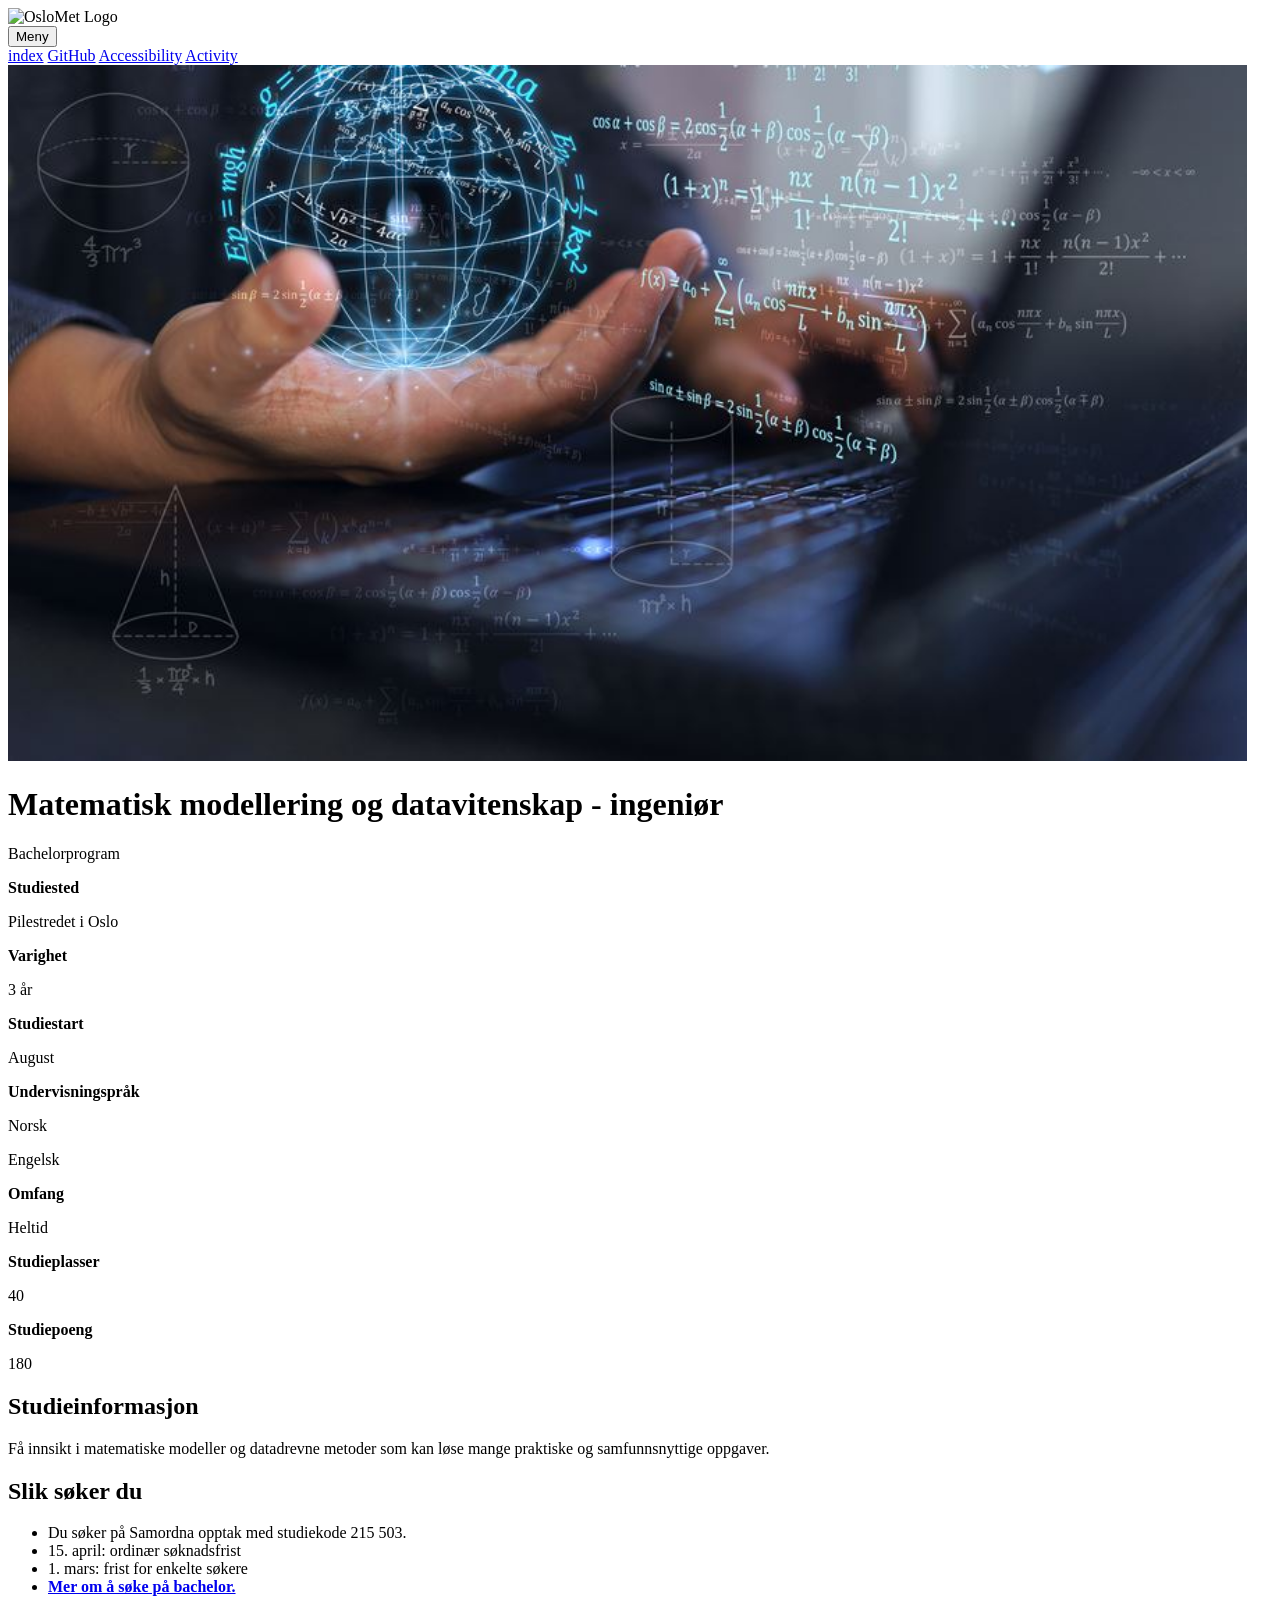
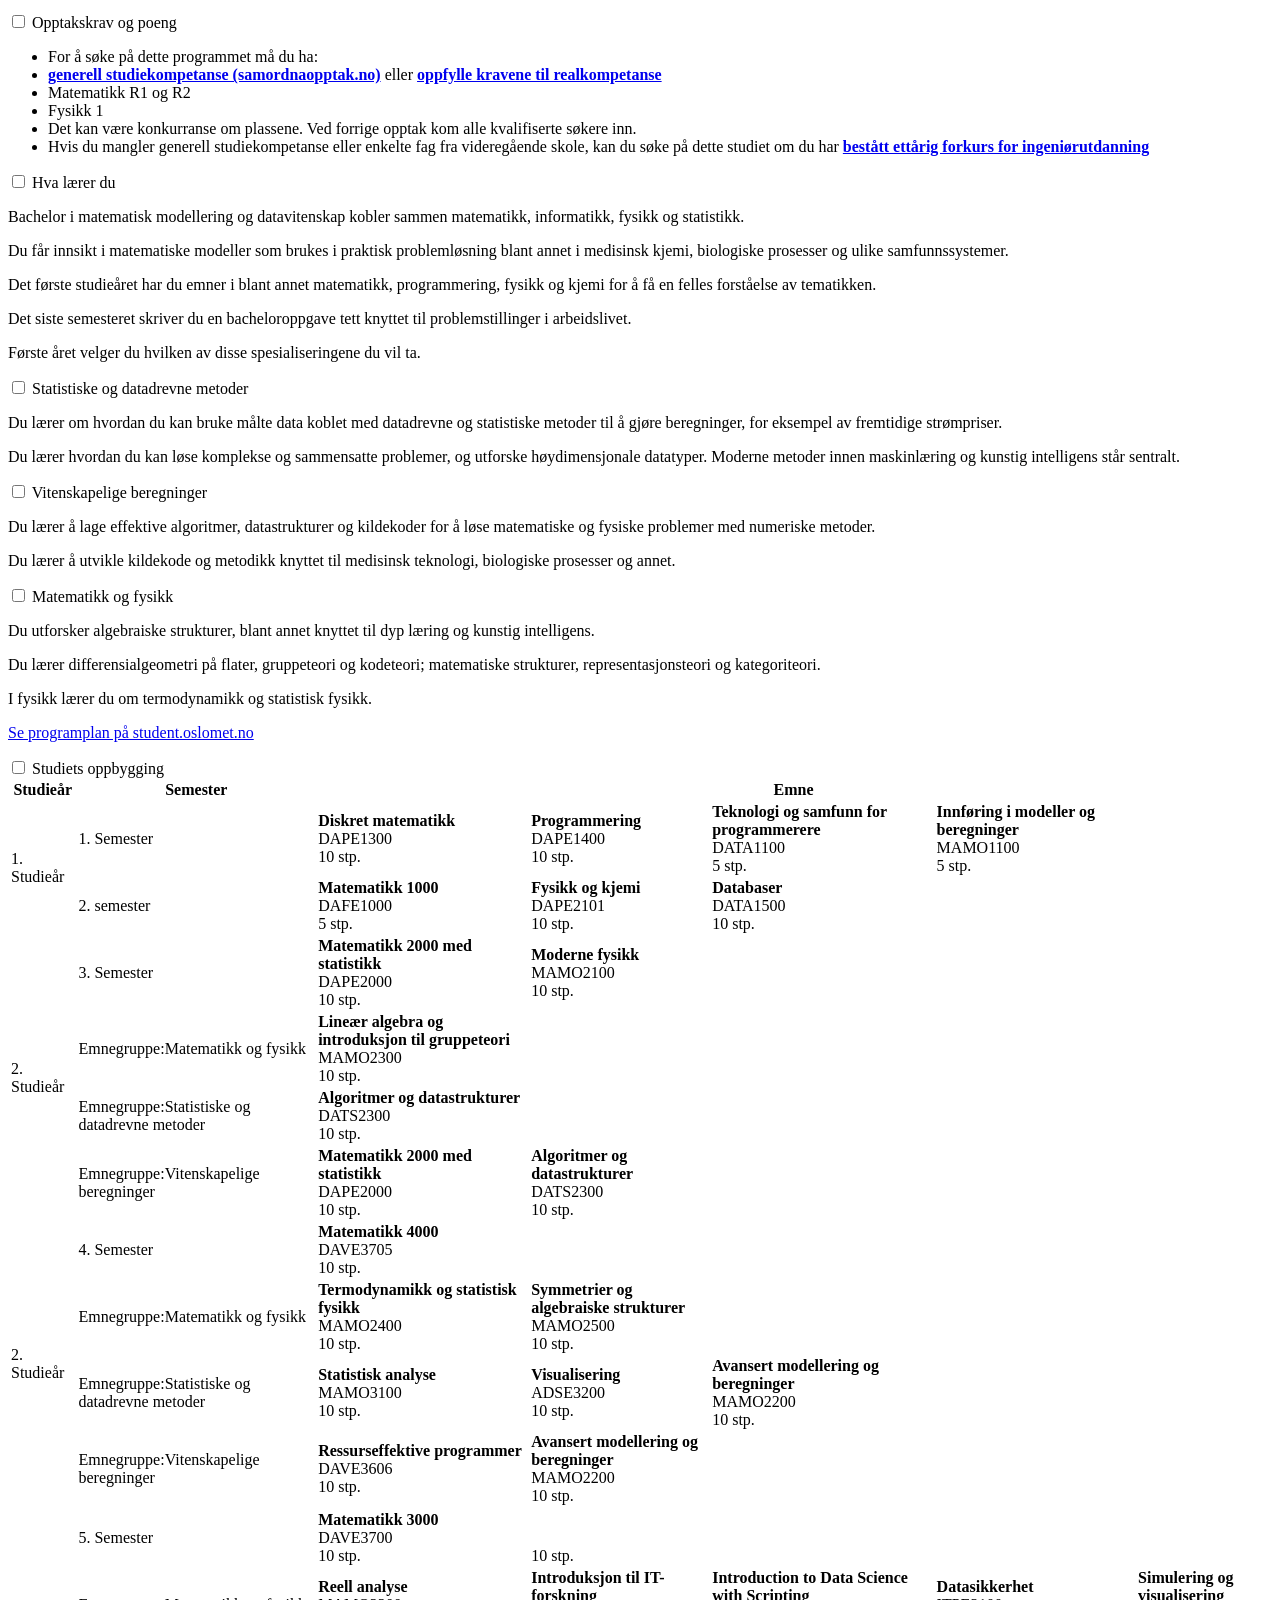
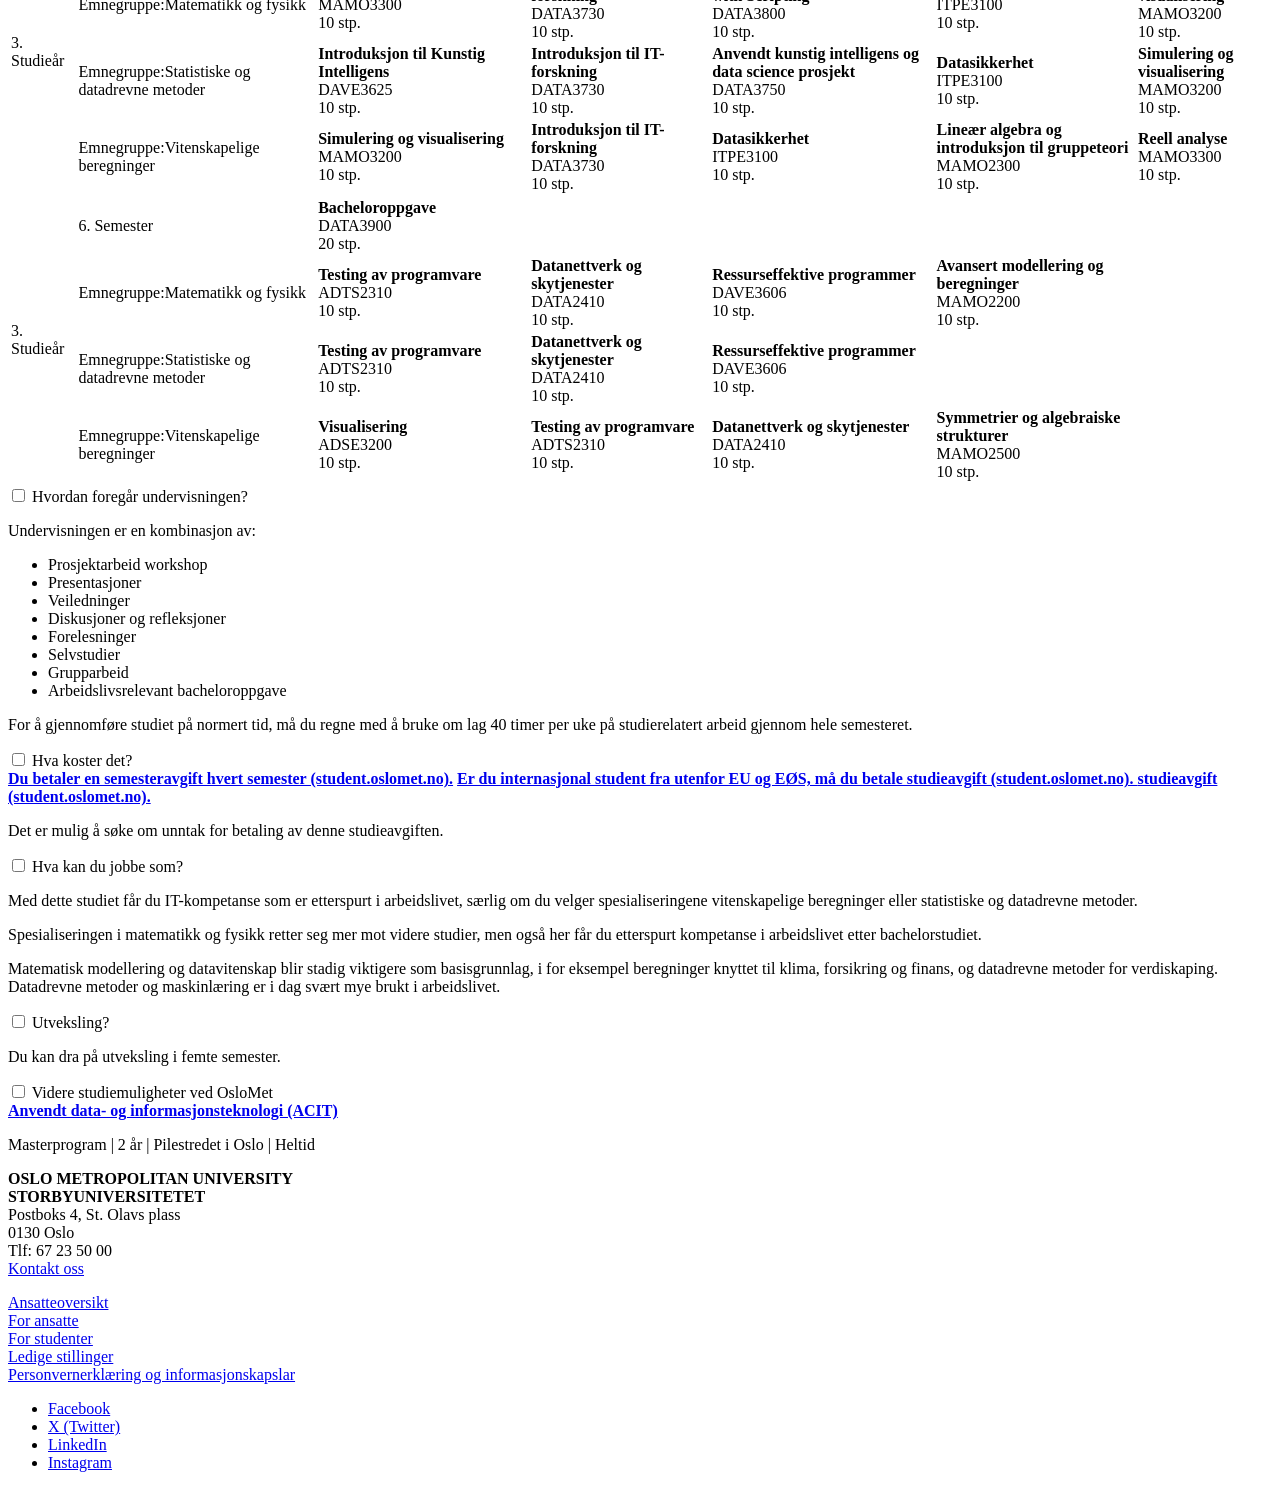
==== index.html @ 3dc63699 "endringer" ====
<!DOCTYPE html>
<html lang="en">
<head>
    <meta charset="UTF-8">
    <meta name="viewport" content="width=device-width, initial-scale=1.0">
    <title>Document</title>
    <link rel="stylesheet" href="css/style.css">
</head>
<body>
    <header>
        <div class="logo">
            <img src="bilder/dcb25c97-e530-4d45-804e-4883a9a9ce9d.png" alt="OsloMet Logo"> 
        </div>
      <!--Meny-button-->
      <!--Hentet fra: https://www.w3schools.com/css/tryit.asp?filename=trycss_dropdown_button-->
        <nav class="dropdown">
          <button class="meny-button">Meny</button>
          <div class="dropdown-content">
              <a href="index.html">index</a>
              <a href="gitHub.html">GitHub</a>
              <a href="accessibility.html">Accessibility</a>
              <a href="activity.html">Activity</a>
          </div>    
      </nav>              
    </header>

  <main>

    <div class="intro-bilde">
      <img src="BIlder/mattematisk modellering.jpg" alt="bilde" width="98%">
    </div>

    <div class="Overskrift">
      <h1>Matematisk modellering og datavitenskap - ingeniør</h1>
      <p> Bachelorprogram </p>
  </div>

<!-- Informasjons tabell-->
    <!-- boksene på venstre side-->
      <div class="div1">
        <div class="container">
            <div class="box">
              <p> <strong>Studiested</strong><p>
                <p>Pilestredet i Oslo</p>
            </div>
            <div class="box">
                <p> <strong>Varighet</strong><p></p>
                <p>3 år</p>
            </div>
      </div>
        <div class="container"> 
            <div class="box">
                <p> <strong>Studiestart</strong><p></p>
                <p> August </p>
            </div>
            <div class="box">
                <p> <strong>Undervisningspråk</strong><p></p>
                <p> Norsk </p>
                <p> Engelsk </p>
            </div>
        </div>
        <div class="container">
            <div class="box">
                <p> <strong>Omfang</strong><p></p>
                <p> Heltid </p>
            </div>
            <div class="box">
                <p> <strong>Studieplasser</strong><p></p>
                <p> 40 </p>
            </div>
        </div>
        <div class="container">
            <div class="box">
                <p> <strong>Studiepoeng</strong><p></p>
                <p> 180 </p>
            </div>
        </div>
      </div>
     


                   <!-- Boksene på høyre side -->      
        <div class="div2">
          <div class="container-2">
            <div class="boks-1">
                <h2>Studieinformasjon</h2>
              <p>Få innsikt i matematiske modeller og datadrevne metoder som kan løse 
                mange praktiske og samfunnsnyttige oppgaver.</p>
            </div>
            <div class="boks-2">
              <h2>Slik søker du</h2>
              <ul>
                <li>Du søker på Samordna opptak med studiekode 215 503.</li>
                <li>15. april: ordinær søknadsfrist</li>
                <li>1. mars: frist for enkelte søkere</li>            
                <li><b><a href="https://www.oslomet.no/studier/soknad-og-opptak/opptak-til-bachelor-aarsstudier" class="custom-link">Mer om å søke på bachelor.</a></b></li>
              </ul>
            </div>
          </div>
        </div>
    </div>
<!-- slutt på informasjontabell -->
<!--https://developer.mozilla.org/en-US/-->
<!--https://www.w3schools.com/-->

    <div class="centered-text">
    </div>
  <div class="accordion">
    <div class="accordion-item1">
      <input type="checkbox" id="item1" class="accordion-checkbox">
      <label for="item1" class="accordion-title">
          <span class="icon"></span> Opptakskrav og poeng
      </label>
      <div class="accordion-content">
        <ul>
          <li>For å søke på dette programmet må du ha:</li>
          <li>
            <b><a href="https://www.samordnaopptak.no/info/opptak/opptak-uhg/" class="custom-link">generell studiekompetanse (samordnaopptak.no)</a></b>
            eller
            <b><a href="https://www.oslomet.no/studier/soknad-og-opptak/realkompetanse/realkompetanse-ingenior" class="custom-link">oppfylle kravene til realkompetanse</a></b>
          </li>
          <li>Matematikk R1 og R2</li>
          <li>Fysikk 1</li>
          <li>Det kan være konkurranse om plassene. Ved forrige opptak kom alle kvalifiserte søkere inn.</li>
          <li>Hvis du mangler generell studiekompetanse eller enkelte fag fra videregående skole, kan du søke på dette studiet om du har
            <b><a href="https://www.oslomet.no/studier/tkd/forkurs-ingenior" class="custom-link">bestått ettårig forkurs for ingeniørutdanning</a></b>
          </li>
        </ul>
      </div>
    </div>
    <div class="accordion-item2">
      <input type="checkbox" id="item2" class="accordion-checkbox">
      <label for="item2" class="accordion-title">
          <span class="icon"></span> Hva lærer du
      </label>
          <div class="accordion-content">
              <p>Bachelor i matematisk modellering og datavitenskap kobler sammen matematikk, informatikk, fysikk og statistikk.</p>
              <p>Du får innsikt i matematiske modeller som brukes i praktisk problemløsning blant annet i medisinsk kjemi, biologiske prosesser og ulike samfunnssystemer.</p>
              <p>Det første studieåret har du emner i blant annet matematikk, programmering, fysikk og kjemi for å få en felles forståelse av tematikken.</p>
              <p>Det siste semesteret skriver du en bacheloroppgave tett knyttet til problemstillinger i arbeidslivet.</p>
            <p>Første året velger du hvilken av disse spesialiseringene du vil ta.</p> 
      <div class="sub-accordion">
      <div class="sub-accordion-item">
        <input type="checkbox" id="item10" class="sub-accordion-checkbox">
        <label for="item10" class="sub-accordion-title">
          <span class="icon"></span>Statistiske og datadrevne metoder
        </label>
        <div class="sub-accordion-content">
          <p>Du lærer om hvordan du kan bruke målte data koblet med datadrevne og statistiske metoder til å gjøre beregninger, 
             for eksempel av fremtidige strømpriser.</p>
          <p>Du lærer hvordan du kan løse komplekse og sammensatte problemer, og utforske høydimensjonale datatyper. 
             Moderne metoder innen maskinlæring og kunstig intelligens står sentralt.</p>
        </div>
      </div>
      <div class="sub-accordion-item">
        <input type="checkbox" id="item11" class="sub-accordion-checkbox">
        <label for="item11" class="sub-accordion-title">
          <span class="icon"></span>Vitenskapelige beregninger
        </label>  
        <div class="sub-accordion-content">
          <p>Du lærer å lage effektive algoritmer, datastrukturer og kildekoder 
            for å løse matematiske og fysiske problemer med numeriske metoder.</p>
          <p>Du lærer å utvikle kildekode og metodikk 
            knyttet til medisinsk teknologi, biologiske prosesser og annet.</p>
        </div>
      </div><div class="sub-accordion-item">
        <input type="checkbox" id="item12" class="sub-accordion-checkbox">
        <label for="item12" class="sub-accordion-title">
          <span class="icon"> </span> Matematikk og fysikk
            </label>
        <div class="sub-accordion-content">
          <p>Du utforsker algebraiske strukturer, blant annet knyttet til dyp 
            læring og kunstig intelligens.</p>
          <p>Du lærer differensialgeometri på flater, gruppeteori og kodeteori; 
            matematiske strukturer, representasjonsteori og kategoriteori.</p>
          <p>I fysikk lærer du om termodynamikk og statistisk fysikk.</p>
        </div>
      </div>
    </div>
    <p><a href="https://student.oslomet.no" class="program-link">Se programplan på student.oslomet.no</a></p>
  </div>
</div>
  <div class="accordion-item3">
    <input type="checkbox" id="item3" class="accordion-checkbox">
    <label for="item3" class="accordion-title">
      <span class="icon"></span> Studiets oppbygging
    </label>
      <div class="accordion-content">
         <div class="container">
    <table class="course-table">
      <thead>
        <tr>
            <th>Studieår</th>
            <th>Semester</th>
            <th colspan="5">Emne</th>
        </tr>
    </thead>
    <tbody>
        <!-- 1. studieår -->
        <tr>
            <td rowspan="2" class="study-year">1. Studieår</td>
            <td>1. Semester</td>
            <td><strong>Diskret matematikk</strong><br> DAPE1300 <br>10 stp.</td>
            <td><strong>Programmering</strong><br>DAPE1400<br> 10 stp.</td>
            <td><strong>Teknologi og samfunn for programmerere</strong><br>DATA1100<br>5 stp.</td>
            <td><strong>Innføring i modeller og beregninger</strong><br>MAMO1100<br>5 stp.</td>
        </tr>
        <tr>
            <td>2. semester</td>
            <td><strong>Matematikk 1000</strong><br>DAFE1000<br>5 stp.</td>
            <td><strong>Fysikk og kjemi</strong><br>DAPE2101<br>10 stp.</td>
            <td><strong>Databaser</strong><br>DATA1500<br>10 stp.</td>
        </tr>
      

        <!-- 2. studieår -->
        <tr>
            <td rowspan="4" class="study-year">2. Studieår</td>
            <td>3. Semester</td>
            <td><strong>Matematikk 2000 med statistikk</strong><br>DAPE2000<br>10 stp.</td>
            <td><strong>Moderne fysikk</strong><br>MAMO2100<br>10 stp.</td>
        </tr>
        <tr>
          <td>Emnegruppe:Matematikk og fysikk</td>
          <td><strong>Lineær algebra og introduksjon til gruppeteori</strong><br>MAMO2300<br>10 stp.</td>
        </tr>
        <tr>
          <td>Emnegruppe:Statistiske og datadrevne metoder</td>
          <td><strong>Algoritmer og datastrukturer</strong><br>DATS2300<br>10 stp.</td>
        </tr>
        <tr>
          <td>Emnegruppe:Vitenskapelige beregninger</td>
          <td><strong>Matematikk 2000 med statistikk</strong><br>DAPE2000<br>10 stp.</td>
          <td><strong>Algoritmer og datastrukturer</strong><br>DATS2300<br>10 stp.</td>
        </tr>
  

        <tr>
          <td rowspan="4" class="study-year">2. Studieår</td>
          <td>4. Semester</td>
          <td><strong>Matematikk 4000</strong><br>DAVE3705<br>10 stp.</td>
        </tr>
        <tr>
          <td>Emnegruppe:Matematikk og fysikk</td>
          <td><strong>Termodynamikk og statistisk fysikk</strong><br>MAMO2400<br>10 stp.</td>
          <td><strong>Symmetrier og algebraiske strukturer</strong><br>MAMO2500<br>10 stp.</td>
        </tr>
        
        <tr>
          <td>Emnegruppe:Statistiske og datadrevne metoder</td>
          <td><strong>Statistisk analyse</strong><br>MAMO3100<br>10 stp.</td>
          <td><strong>Visualisering</strong><br>ADSE3200<br>10 stp.</td>
          <td><strong>Avansert modellering og beregninger</strong><br>MAMO2200<br>10 stp.</td>
        </tr>
        <tr>
          <td>Emnegruppe:Vitenskapelige beregninger</td>
          <td><strong>Ressurseffektive programmer</strong><br>DAVE3606<br>10 stp.</td>
          <td><strong>Avansert modellering og beregninger</strong><br>MAMO2200<br>10 stp.</td>
        </tr>
      </tr>
      <tr>
      
      

        <!-- 3. studieår -->
        <tr>
            <td rowspan="4" class="study-year">3. Studieår</td>
            <td>5. Semester</td>
            <td><strong>Matematikk 3000</strong><br>DAVE3700<br>10 stp.</td>
          <td><strong></strong><br><br>10 stp.</td>
        </tr>
        <tr>
          <td>Emnegruppe:Matematikk og fysikk</td>
          <td><strong>Reell analyse</strong><br>MAMO3300<br>10 stp.</td>
          <td><strong>Introduksjon til IT-forskning</strong><br>DATA3730<br>10 stp.</td>
          <td><strong>Introduction to Data Science with Scripting</strong><br>DATA3800<br>10 stp.</td>
          <td><strong>Datasikkerhet</strong><br>ITPE3100<br>10 stp.</td>
          <td><strong>Simulering og visualisering</strong><br>MAMO3200<br>10 stp.</td>
        </tr>
        
        <tr>
          <td>Emnegruppe:Statistiske og datadrevne metoder</td>
          <td><strong>Introduksjon til Kunstig Intelligens</strong><br>DAVE3625<br>10 stp.</td>
          <td><strong>Introduksjon til IT-forskning</strong><br>DATA3730<br>10 stp.</td>
          <td><strong>Anvendt kunstig intelligens og data science prosjekt</strong><br>DATA3750<br>10 stp.</td>
          <td><strong>Datasikkerhet</strong><br>ITPE3100<br>10 stp.</td>
          <td><strong>Simulering og visualisering</strong><br>MAMO3200<br>10 stp.</td>
        </tr>
        <tr>
          <td>Emnegruppe:Vitenskapelige beregninger</td>
          <td><strong>Simulering og visualisering</strong><br>MAMO3200<br>10 stp.</td>
          <td><strong>Introduksjon til IT-forskning</strong><br>DATA3730<br>10 stp.</td>
          <td><strong>Datasikkerhet</strong><br>ITPE3100<br>10 stp.</td>
          <td><strong>Lineær algebra og introduksjon til gruppeteori</strong><br>MAMO2300<br>10 stp.</td>
          <td><strong>Reell analyse</strong><br>MAMO3300<br>10 stp.</td>
        </tr>
      </tr>
      <tr>
      
          <tr>
              <td rowspan="4" class="study-year">3. Studieår</td>
              <td>6. Semester</td>
              <td><strong>Bacheloroppgave</strong><br>DATA3900<br>20 stp.</td>
          </tr>
          <tr>
            <td>Emnegruppe:Matematikk og fysikk</td>
            <td><strong>Testing av programvare</strong><br>ADTS2310<br>10 stp.</td>
            <td><strong>Datanettverk og skytjenester</strong><br>DATA2410<br>10 stp.</td>
            <td><strong>Ressurseffektive programmer</strong><br>DAVE3606<br>10 stp.</td>
            <td><strong>Avansert modellering og beregninger</strong><br>MAMO2200<br>10 stp.</td>
          </tr>
          
          <tr>
            <td>Emnegruppe:Statistiske og datadrevne metoder</td>
            <td><strong>Testing av programvare</strong><br>ADTS2310<br>10 stp.</td>
            <td><strong>Datanettverk og skytjenester</strong><br>DATA2410<br>10 stp.</td>
            <td><strong>Ressurseffektive programmer</strong><br>DAVE3606<br>10 stp.</td>
          </tr>
          <tr>
            <td>Emnegruppe:Vitenskapelige beregninger</td>
            <td><strong>Visualisering</strong><br>ADSE3200<br>10 stp.</td>
            <td><strong>Testing av programvare</strong><br>ADTS2310<br>10 stp.</td>
            <td><strong>Datanettverk og skytjenester</strong><br>DATA2410<br>10 stp.</td>
            <td><strong>Symmetrier og algebraiske strukturer</strong><br>MAMO2500<br>10 stp.</td>
          </tr>
        </tr>
        <tr>   
     

    </tbody>
  </table>
          </div>
          </div>
    </div>
    <div class="accordion-item4">
      <input type="checkbox" id="item4" class="accordion-checkbox">
      <label for="item4" class="accordion-title">
          <span class="icon"></span> Hvordan foregår undervisningen?
      </label>
      <div class="accordion-content">
        <p>Undervisningen er en kombinasjon av:</p>
        <ul>
          <li>Prosjektarbeid workshop</li>
          <li>Presentasjoner</li>
          <li>Veiledninger</li>
          <li>Diskusjoner og refleksjoner</li>
          <li>Forelesninger</li>
          <li>Selvstudier</li>
          <li>Grupparbeid</li>
          <li>Arbeidslivsrelevant bacheloroppgave</li>
        </ul>
        <p>For å gjennomføre studiet på normert tid, må du regne med å bruke om lag 40 timer per uke på studierelatert arbeid gjennom hele semesteret.</p>
      </div>
    </div>
    <div class="accordion-item5">
      <input type="checkbox" id="item5" class="accordion-checkbox">
      <label for="item5" class="accordion-title">
          <span class="icon"></span> Hva koster det?
      </label>
      <div class="accordion-content">
        <b><a href="https://student.oslomet.no/semesteravgift" class="custom-link">Du betaler en semesteravgift hvert semester (student.oslomet.no).</a></b>
        
        <b><a href="https://student.oslomet.no/studieavgift-for-internasjonale-studenter-utenfor-eu-eos" class="custom-link">Er du internasjonal student fra utenfor EU og EØS, må du betale studieavgift (student.oslomet.no). </a></b>
        
        <b><a href="https://student.oslomet.no/studieavgift-for-internasjonale-studenter-utenfor-eu-eos" class="custom-link">studieavgift (student.oslomet.no). </a></b> <p> Det er mulig å søke om unntak for betaling av denne studieavgiften.</p>
      </div>
    </div>
    <div class="accordion-item6">
      <input type="checkbox" id="item6" class="accordion-checkbox">
      <label for="item6" class="accordion-title">
          <span class="icon"></span> Hva kan du jobbe som?
      </label>
      <div class="accordion-content">
        <p>Med dette studiet får du IT-kompetanse som er etterspurt i arbeidslivet, særlig om du velger spesialiseringene vitenskapelige beregninger eller statistiske og datadrevne metoder.</p>
        
        <p>Spesialiseringen i matematikk og fysikk retter seg mer mot videre studier, men også her får du etterspurt kompetanse i arbeidslivet etter bachelorstudiet.</p>
        
        <p>Matematisk modellering og datavitenskap blir stadig viktigere som basisgrunnlag, i for eksempel beregninger knyttet til klima, forsikring og finans, og datadrevne metoder for verdiskaping. Datadrevne metoder og maskinlæring er i dag svært mye brukt i arbeidslivet.</p>
      </div>
    </div>
    <div class="accordion-item7">
      <input type="checkbox" id="item7" class="accordion-checkbox">
      <label for="item7" class="accordion-title">
          <span class="icon"></span> Utveksling?
      </label>
      <div class="accordion-content">
        <p>Du kan dra på utveksling i femte semester.</p>
      </div>
    </div>
    <div class="accordion-item8">
      <input type="checkbox" id="item9" class="accordion-checkbox">
      <label for="item9" class="accordion-title">
          <span class="icon"></span> Videre studiemuligheter ved OsloMet
      </label>
      <div class="accordion-content">
         <b><a href="https://www.oslomet.no/studier/tkd/anvendt-data-informasjonsteknologi" class="custom-link"> Anvendt data- og informasjonsteknologi (ACIT)  </a></b>
            <p>Masterprogram | 2 år | Pilestredet i Oslo | Heltid</p>
                                                                                              
      </div>
    </div>
  </div>
  </main>
    
  <footer>
    <div class="footer-left">
        <p><strong>OSLO METROPOLITAN UNIVERSITY <br> 
          STORBYUNIVERSITETET</strong><br>
          Postboks 4, St. Olavs plass<br>
          0130 Oslo<br>
          Tlf: 67 23 50 00 <br>
        <a href="https://www.oslomet.no/om/kontakt">Kontakt oss</a>
        </p>
    </div>
    <div class="footer-center">
      <p>
        <a href="https://www.oslomet.no/om/ansatteoversikt">Ansatteoversikt</a><br>
        <a href="https://www.oslomet.no/om/for-ansatte">For ansatte</a><br>
        <a href="https://www.oslomet.no/om/for-studenter">For studenter</a><br>
        <a href="https://www.oslomet.no/om/ledige-stillinger">Ledige stillinger</a><br>
        <a href="https://www.oslomet.no/om/personvernerklering-informasjonskapslar">Personvernerklæring og informasjonskapslar</a>
      </p>      
    </div>
    <div class="footer-right">
      <ul>
        <li><a href="https://www.facebook.com/oslomet/">Facebook</a></li>
        <li><a href="https://x.com/oslomet">X (Twitter)</a></li>
        <li><a href="https://no.linkedin.com/school/oslomet/">LinkedIn</a></li>
        <li><a href="https://www.instagram.com/oslomet/?hl=nb">Instagram</a></li>
      </ul>
    </div>
</footer>


</body>
</html>
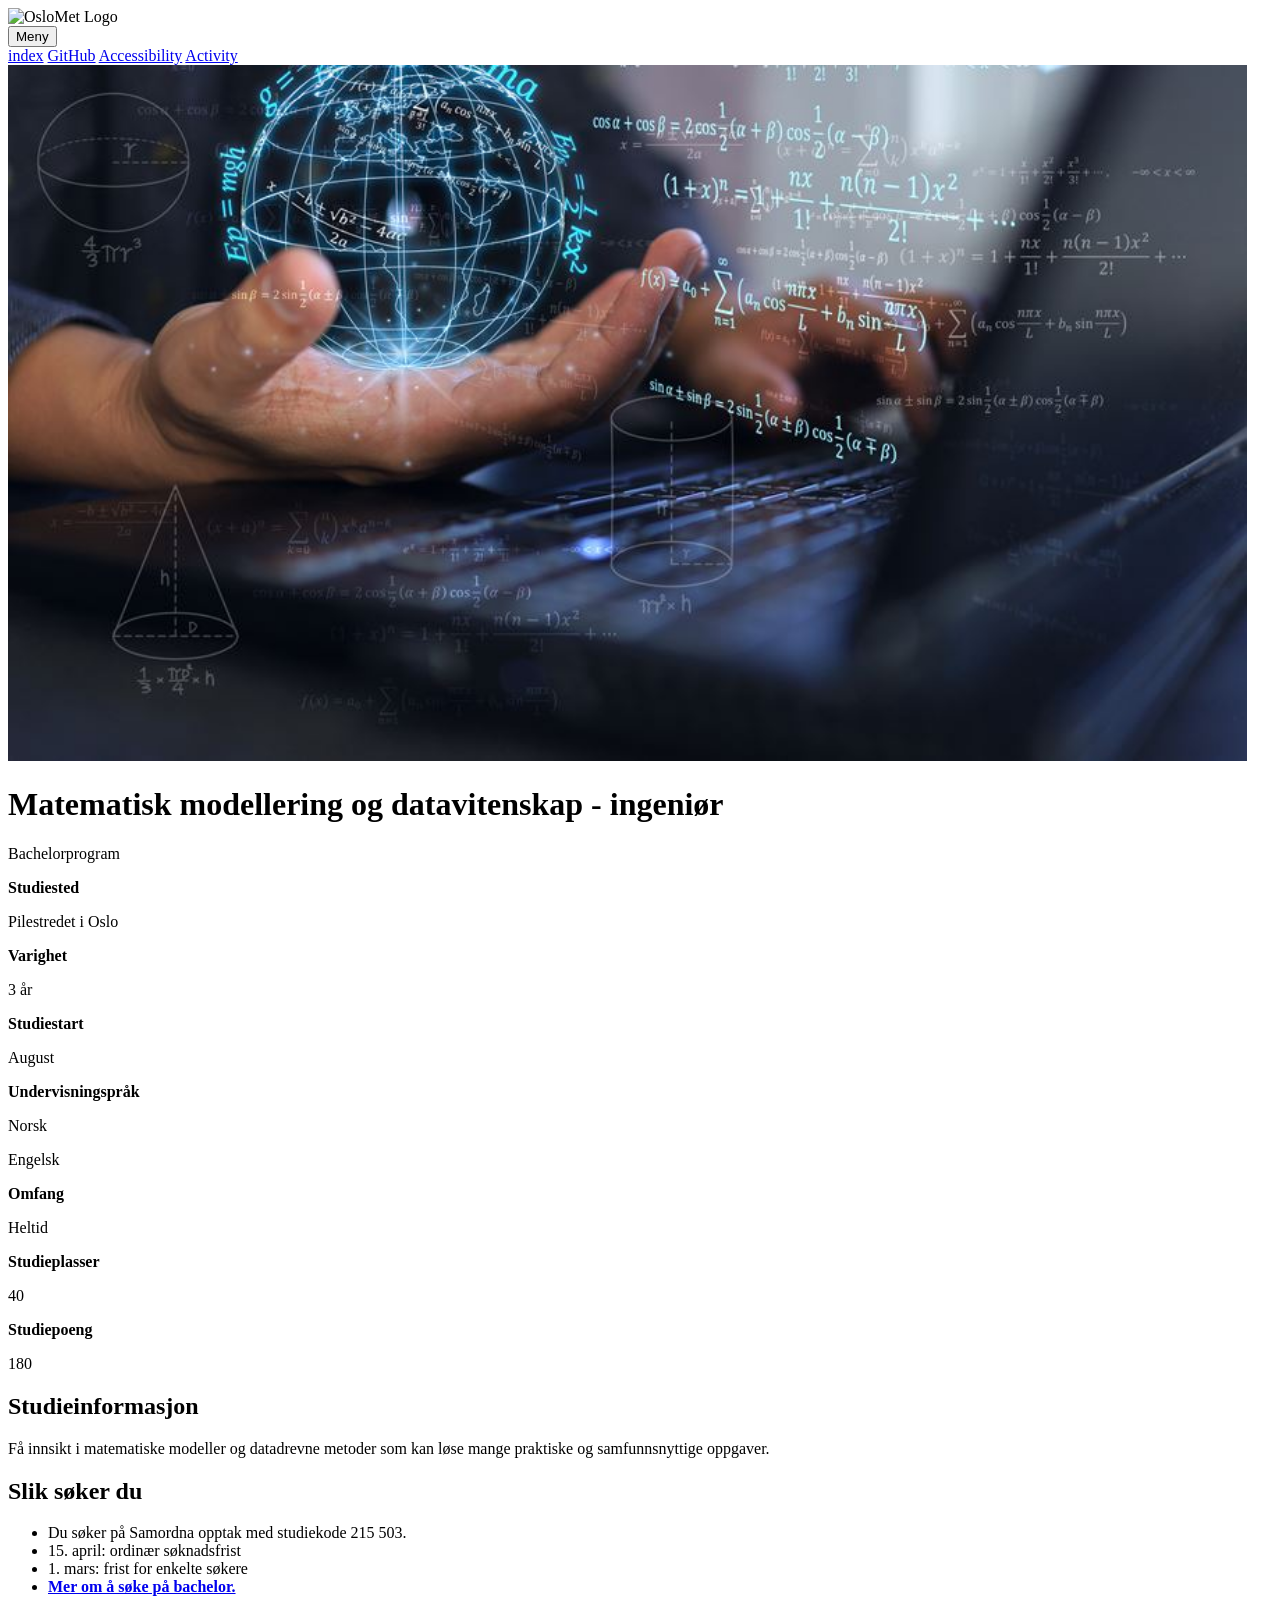
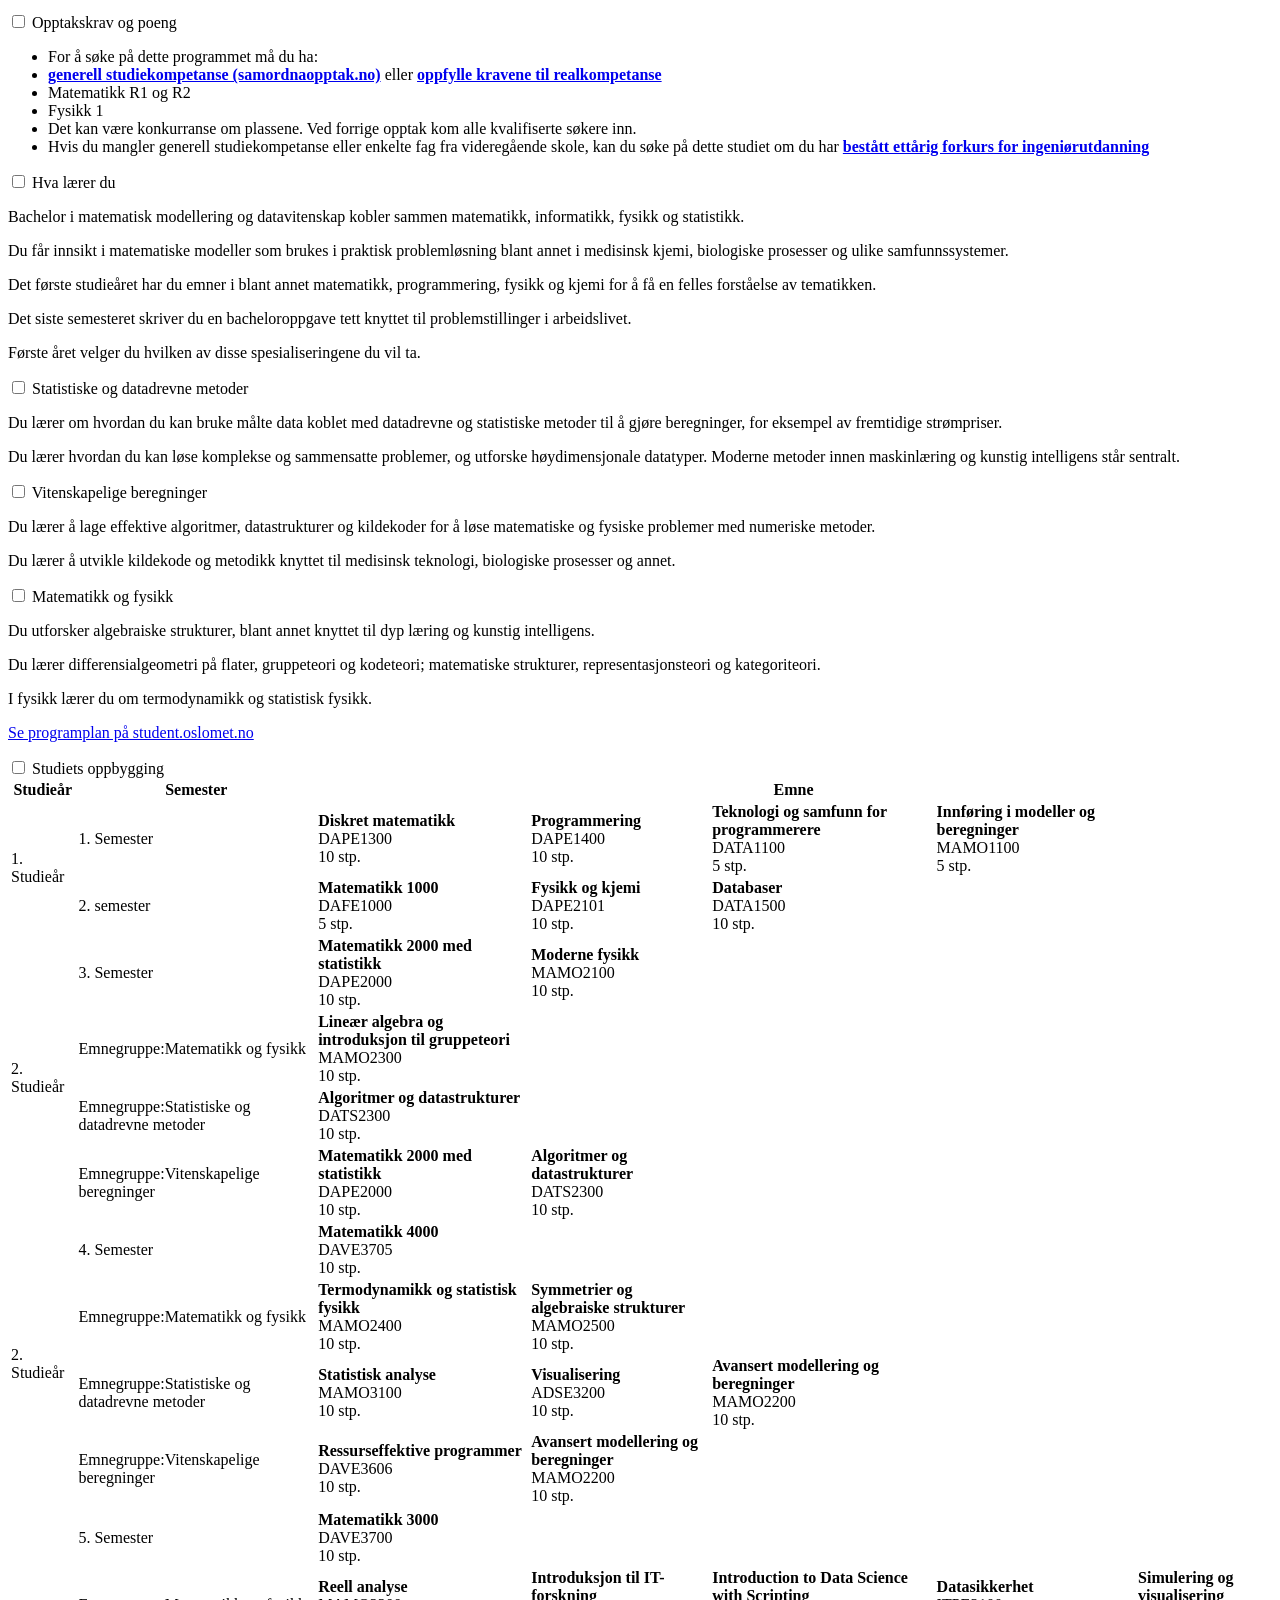
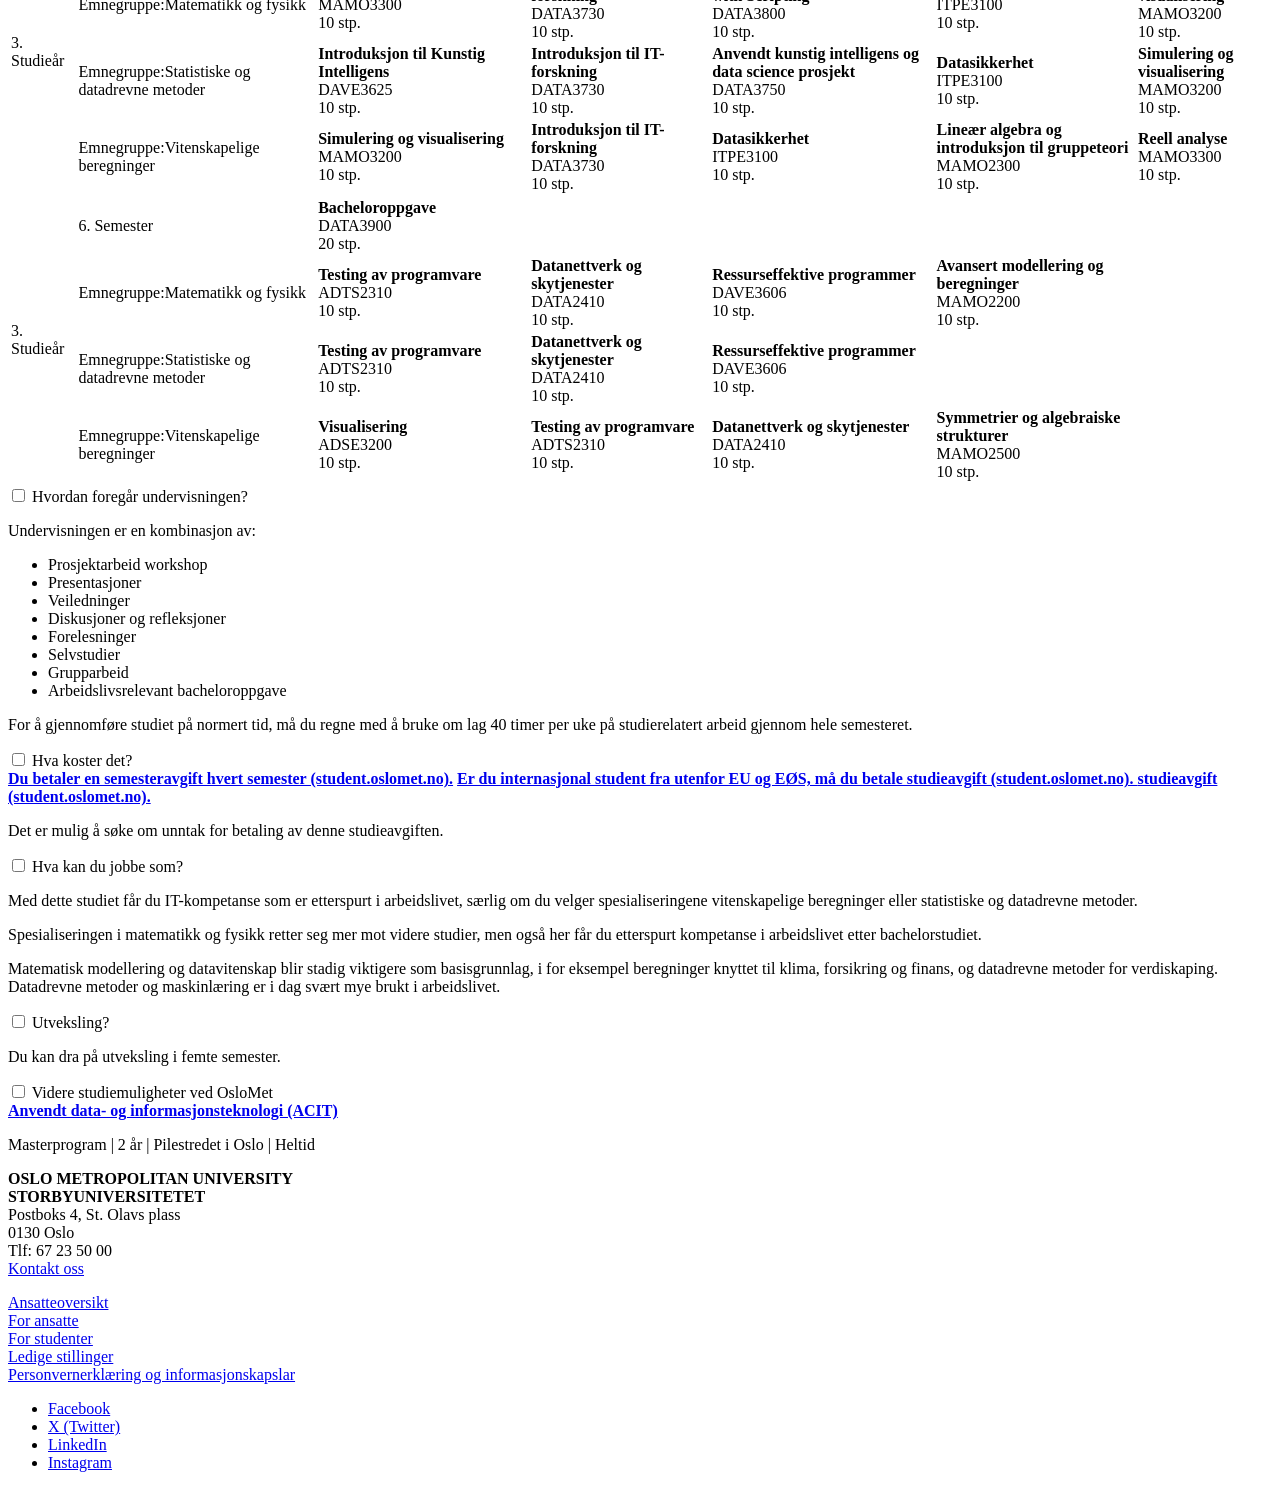
==== commit 23ed7868: "liten endring" ====
--- a/index.html
+++ b/index.html
@@ -267,7 +267,6 @@
             <td rowspan="4" class="study-year">3. Studieår</td>
             <td>5. Semester</td>
             <td><strong>Matematikk 3000</strong><br>DAVE3700<br>10 stp.</td>
-          <td><strong></strong><br><br>10 stp.</td>
         </tr>
         <tr>
           <td>Emnegruppe:Matematikk og fysikk</td>
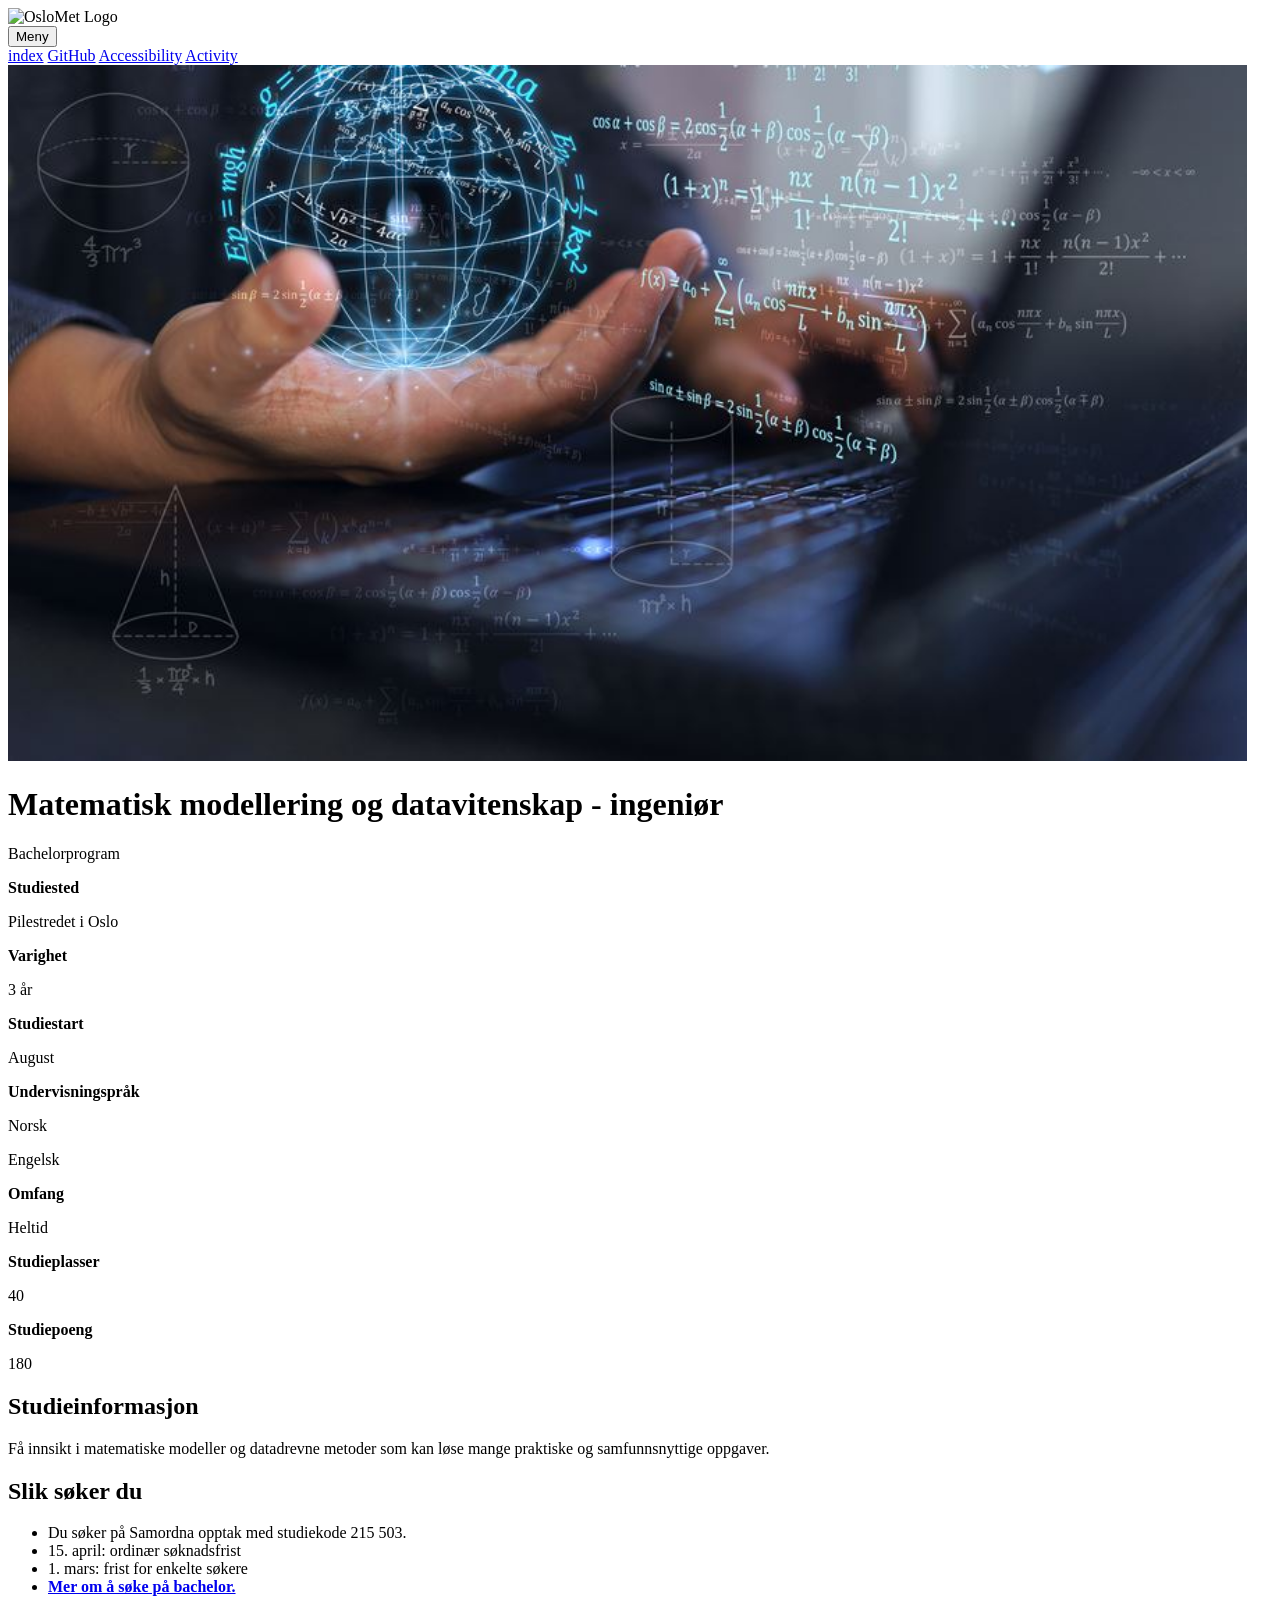
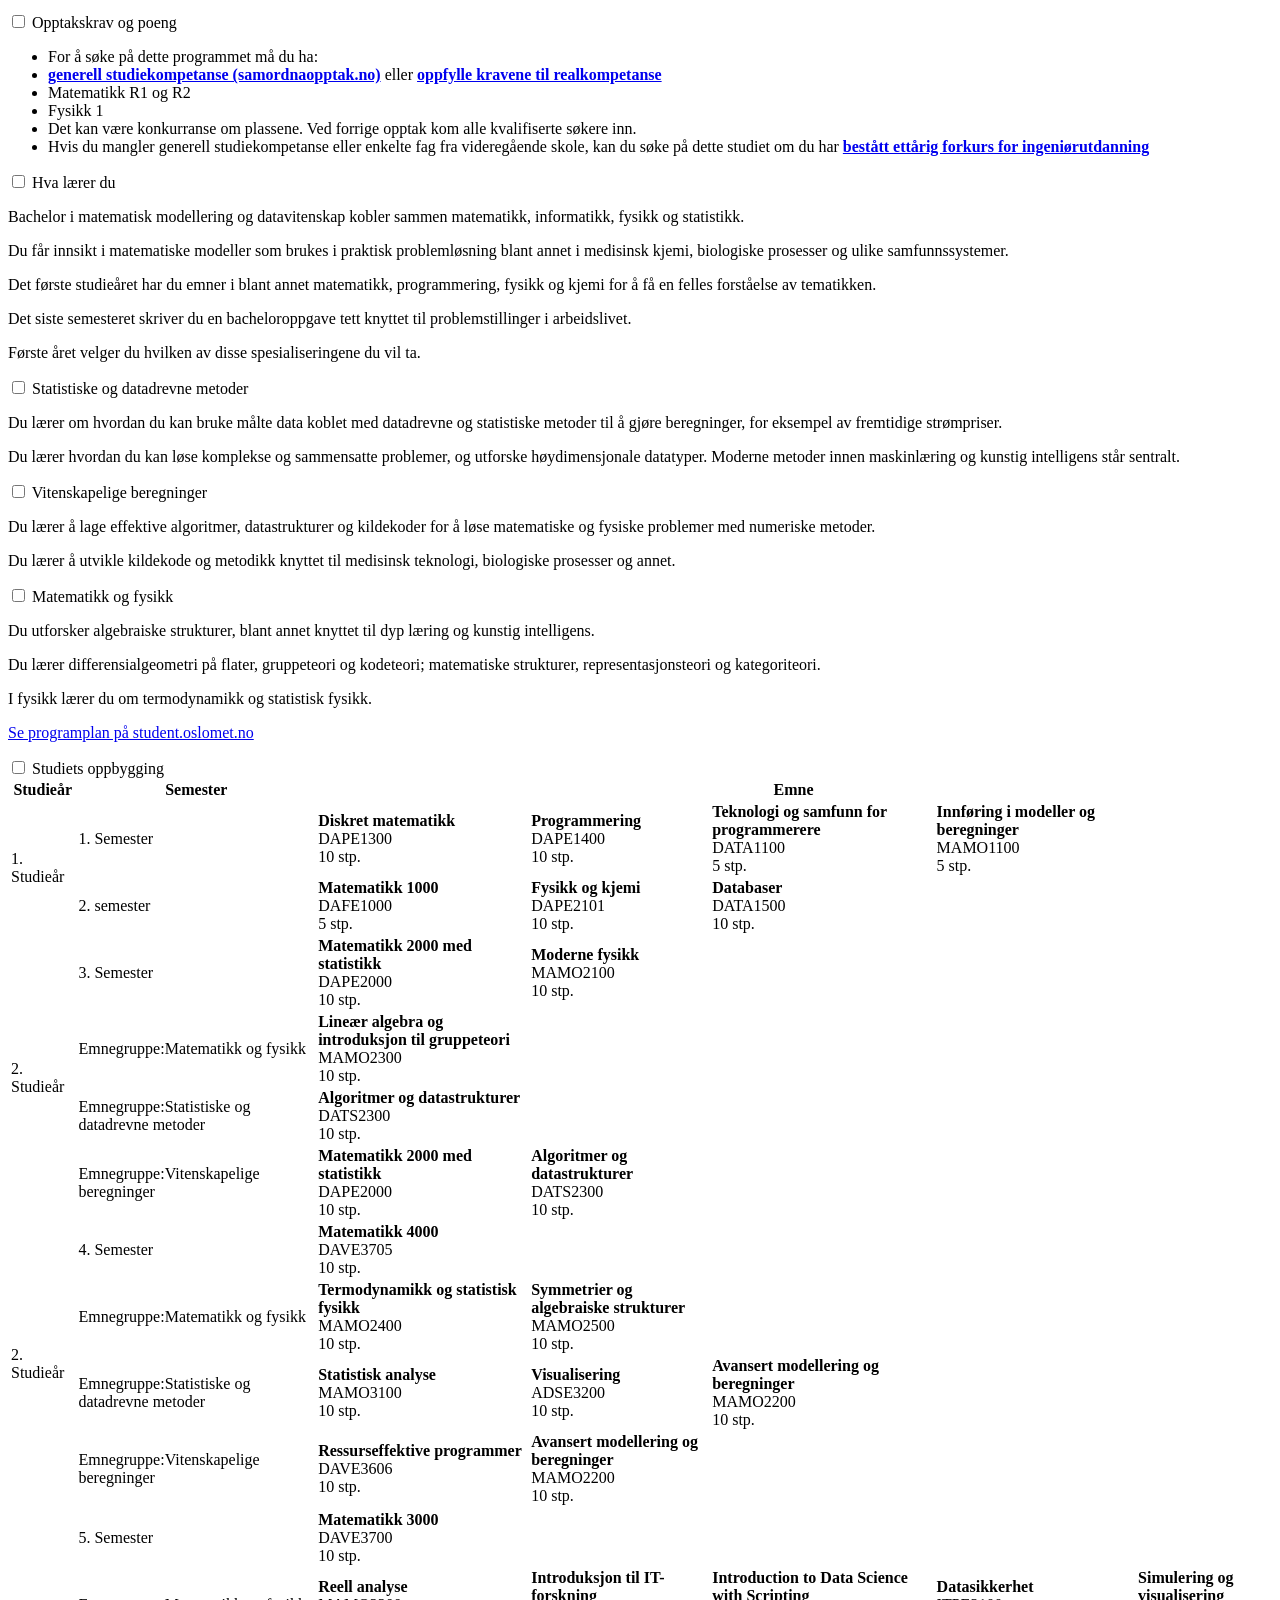
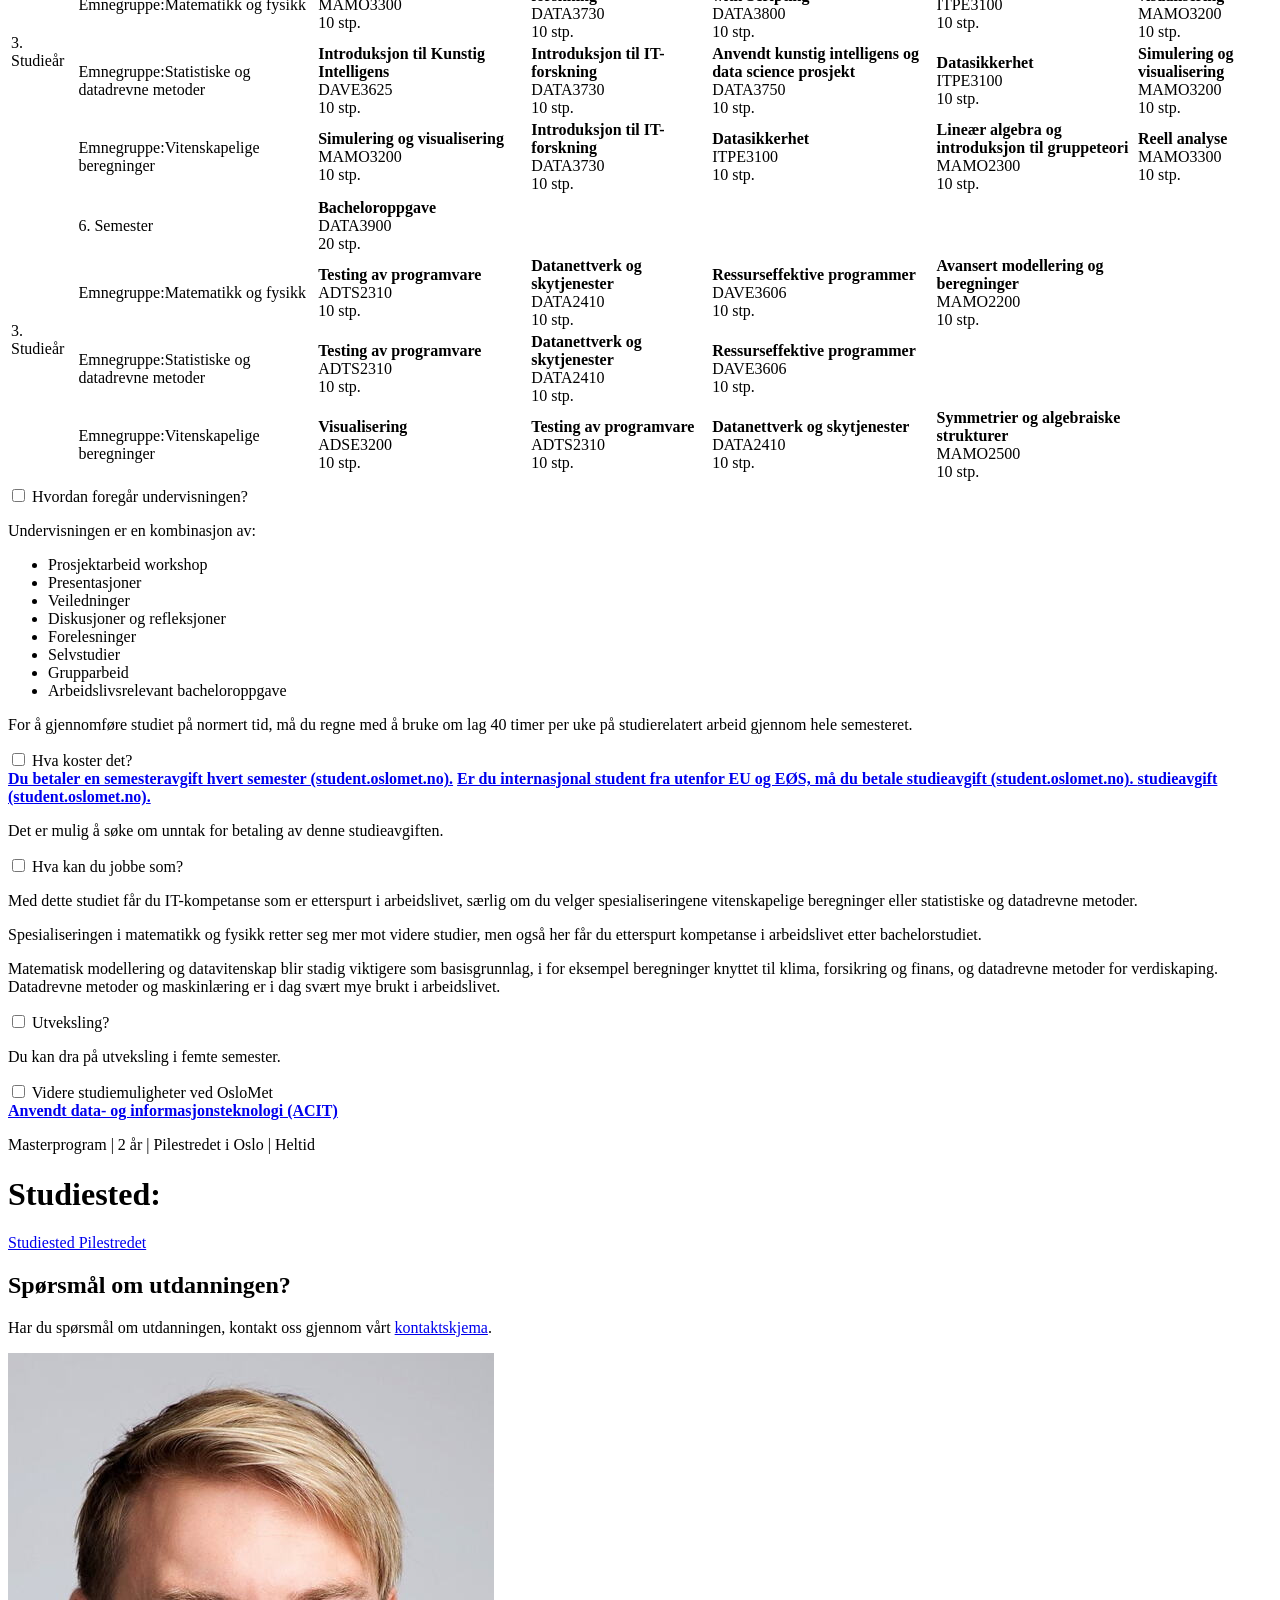
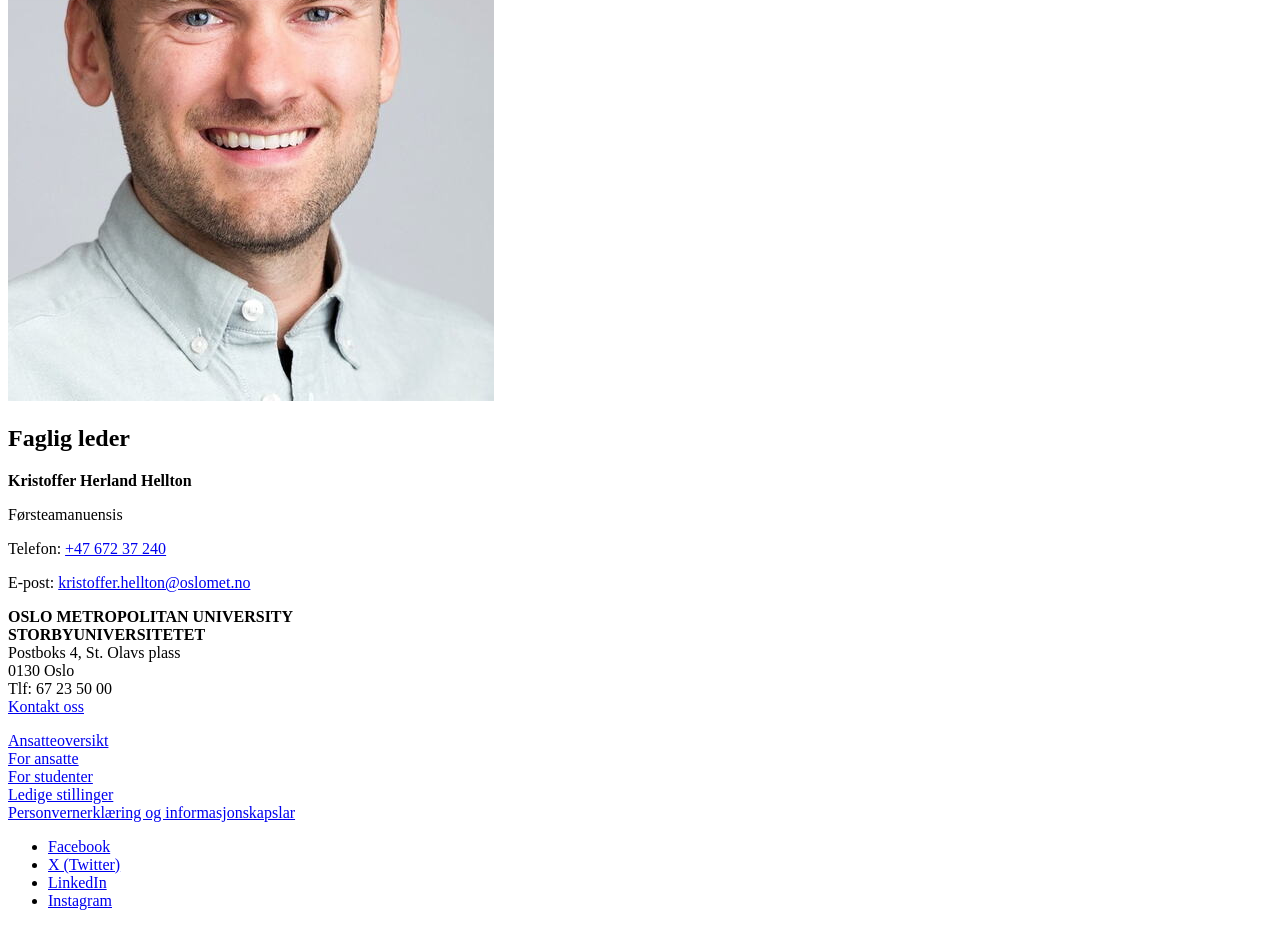
==== commit c676a8b3: "informasjon om skolen" ====
--- a/index.html
+++ b/index.html
@@ -398,6 +398,28 @@
       </div>
     </div>
   </div>
+  <div class="container">
+    <h1>Studiested: </h1>
+    <a href="https://www.oslomet.no/om/studiested-pilestredet">Studiested Pilestredet</a>
+
+    <div class="contact">
+        <h2>Spørsmål om utdanningen?</h2>
+        <p>Har du spørsmål om utdanningen, kontakt oss gjennom vårt <a href="https://www.oslomet.no/kontaktskjema#Jeg%20vil%20bli%20student">kontaktskjema</a>.</p>
+    </div>
+
+    <div class="leader">
+        <img src="BIlder/Faglig-leder.png" alt="Kristoffer Herland Hellton">
+        <div>
+            <h2>Faglig leder</h2>
+            <p><strong>Kristoffer Herland Hellton</strong></p>
+            <p>Førsteamanuensis</p>
+            <p>Telefon: <a href="tel:+4767237240">+47 672 37 240</a></p>
+            <p>E-post: <a href="mailto:kristoffer.hellton@oslomet.no">kristoffer.hellton@oslomet.no</a></p>
+        </div>
+    </div>
+</div>
+
+
   </main>
     
   <footer>
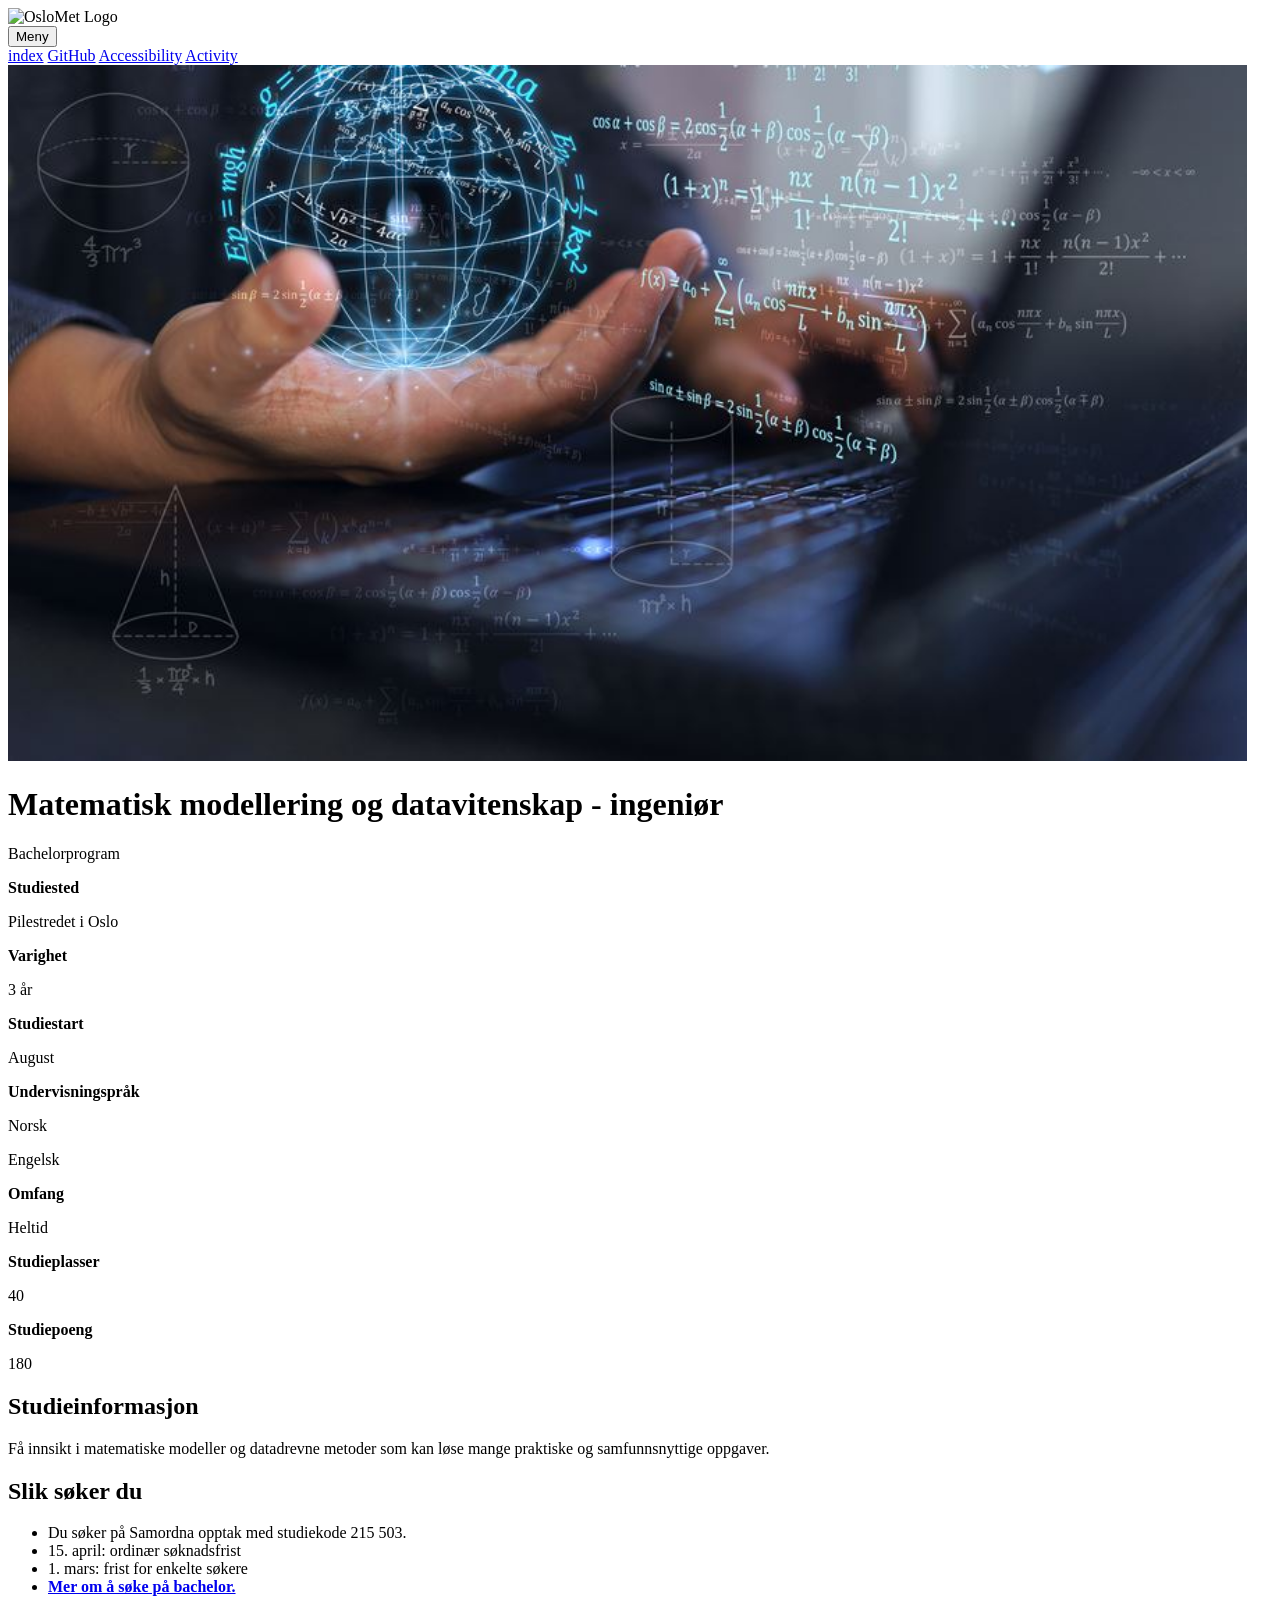
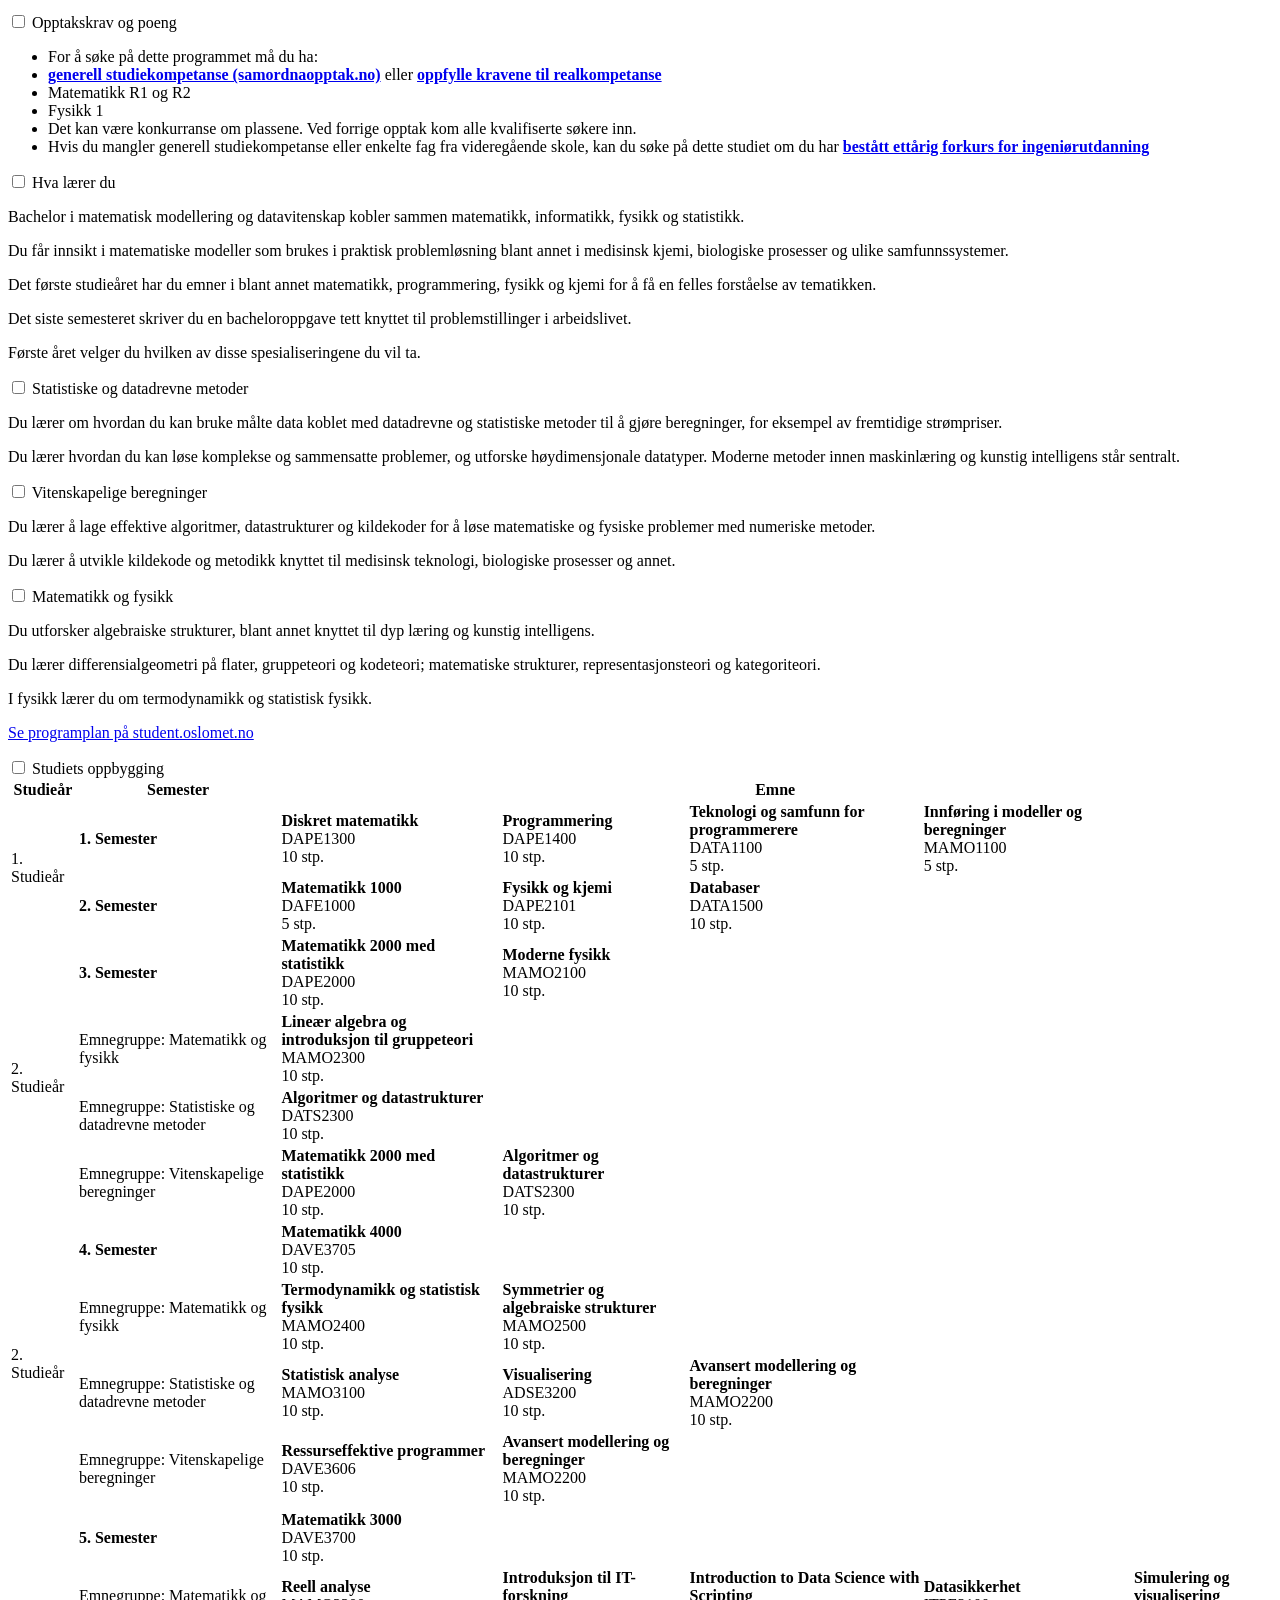
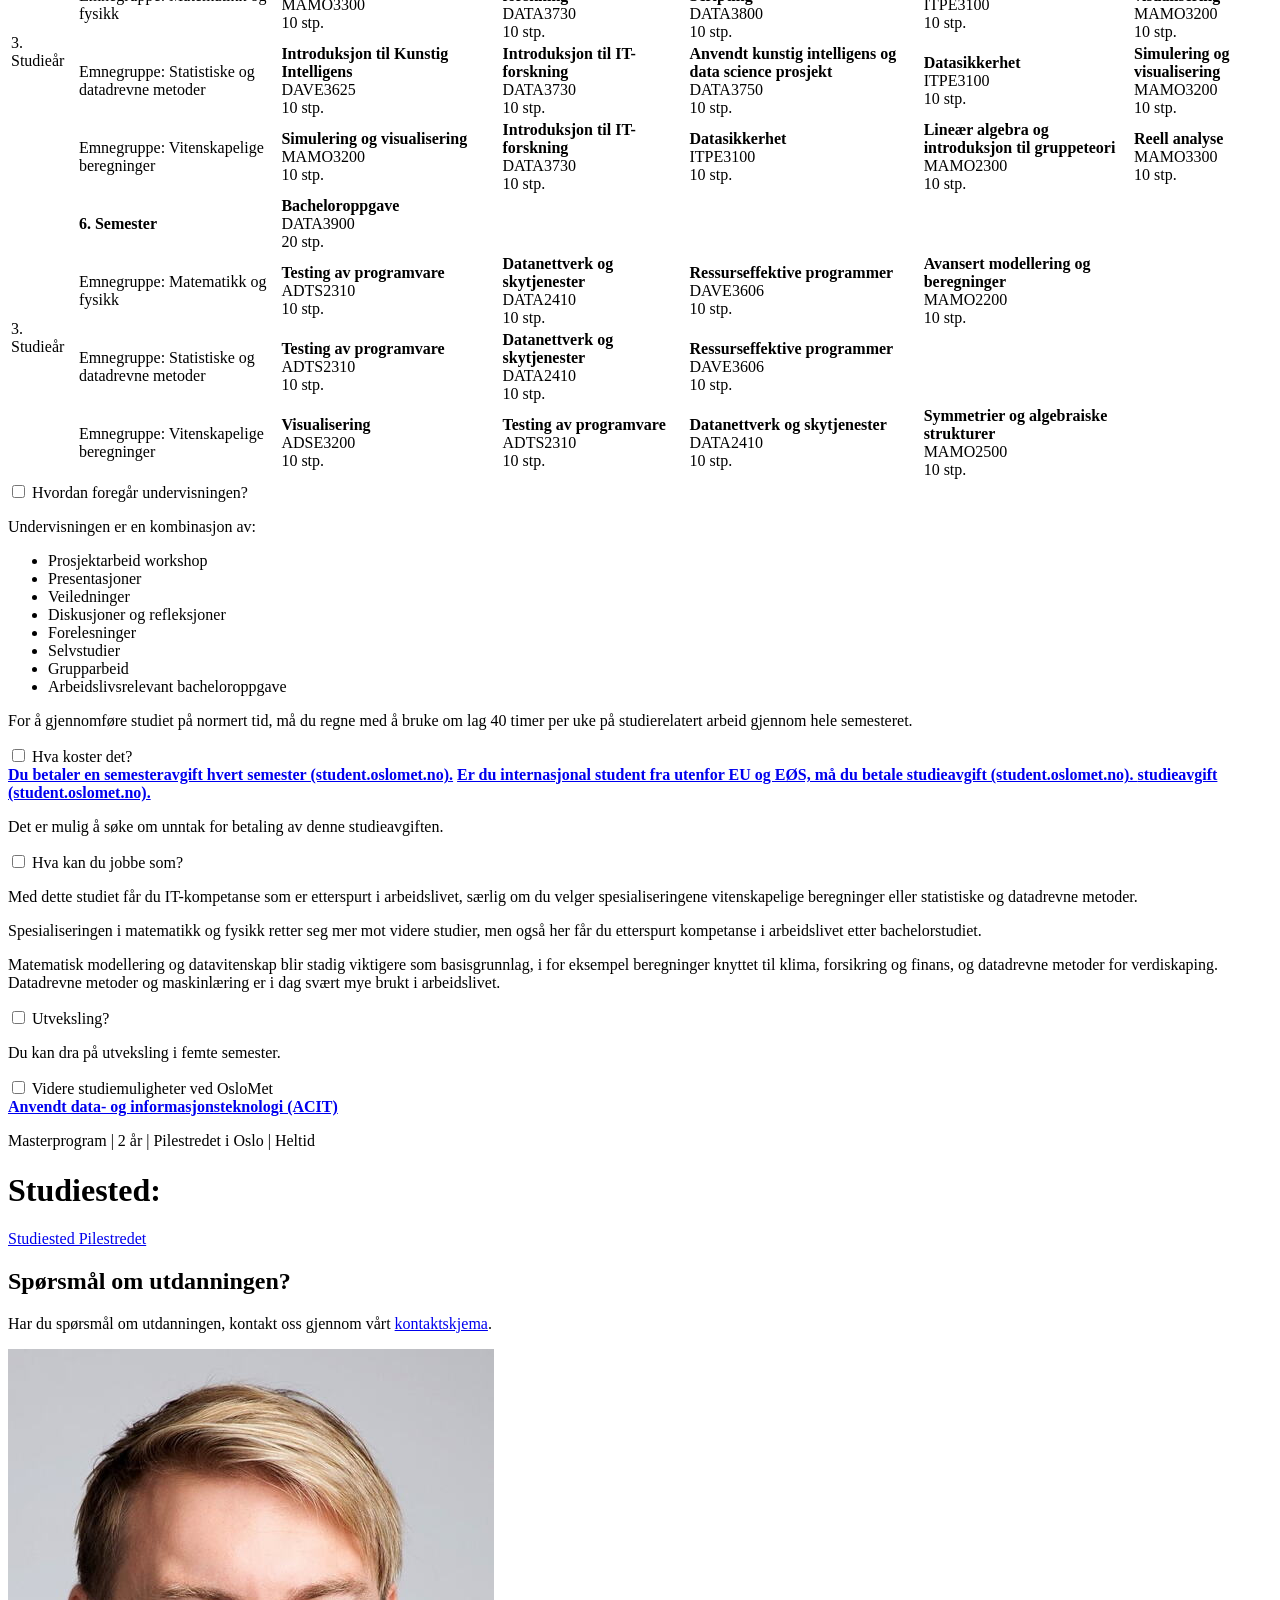
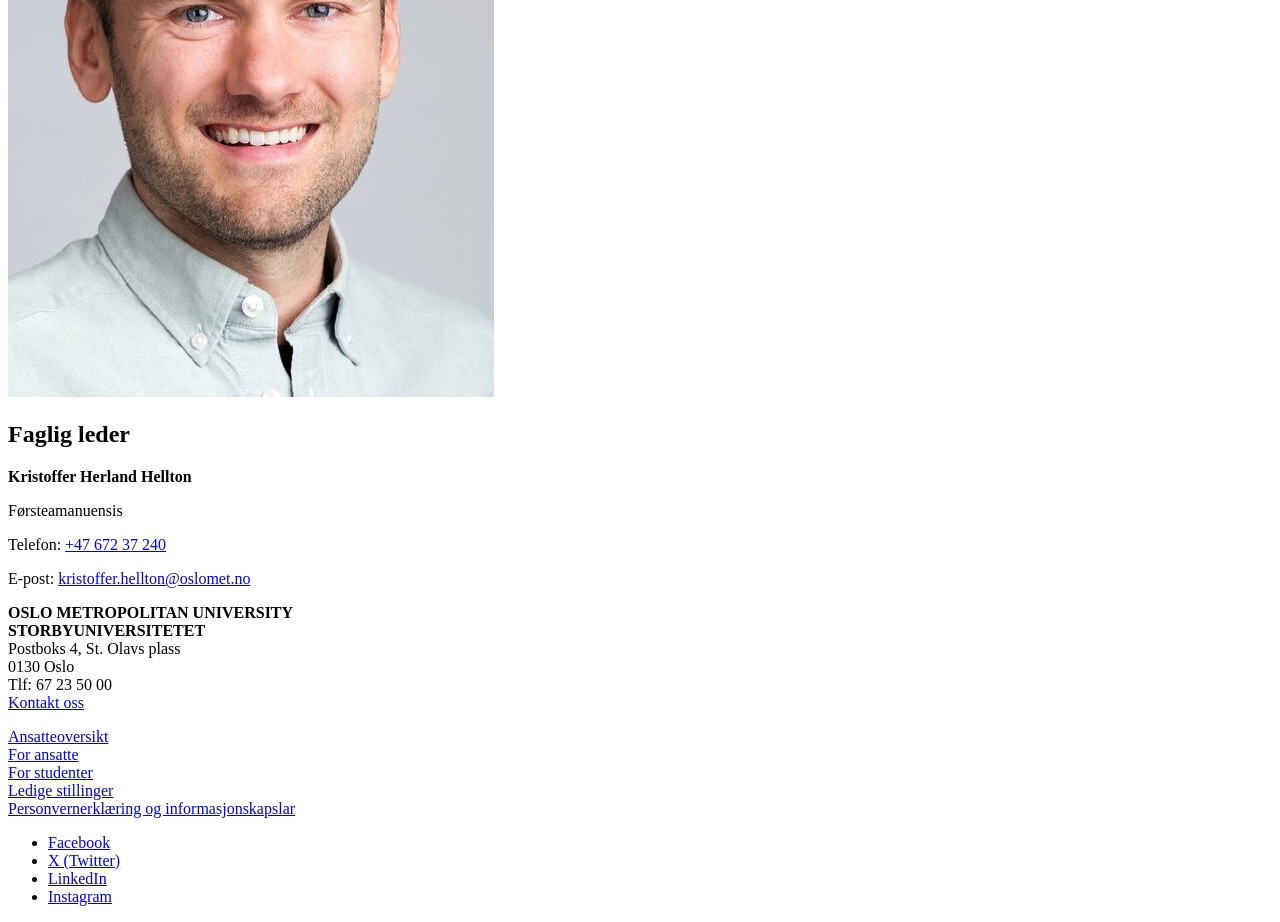
==== commit 0be7e7ca: "@media tabell" ====
--- a/index.html
+++ b/index.html
@@ -103,8 +103,7 @@
 <!--https://developer.mozilla.org/en-US/-->
 <!--https://www.w3schools.com/-->
 
-    <div class="centered-text">
-    </div>
+   
   <div class="accordion">
     <div class="accordion-item1">
       <input type="checkbox" id="item1" class="accordion-checkbox">
@@ -186,7 +185,7 @@
       <span class="icon"></span> Studiets oppbygging
     </label>
       <div class="accordion-content">
-         <div class="container">
+         <div class="container-3">
     <table class="course-table">
       <thead>
         <tr>
@@ -199,14 +198,14 @@
         <!-- 1. studieår -->
         <tr>
             <td rowspan="2" class="study-year">1. Studieår</td>
-            <td>1. Semester</td>
+            <td><strong>1. Semester</strong></td>
             <td><strong>Diskret matematikk</strong><br> DAPE1300 <br>10 stp.</td>
             <td><strong>Programmering</strong><br>DAPE1400<br> 10 stp.</td>
             <td><strong>Teknologi og samfunn for programmerere</strong><br>DATA1100<br>5 stp.</td>
             <td><strong>Innføring i modeller og beregninger</strong><br>MAMO1100<br>5 stp.</td>
         </tr>
         <tr>
-            <td>2. semester</td>
+            <td><strong>2. Semester</strong></td>
             <td><strong>Matematikk 1000</strong><br>DAFE1000<br>5 stp.</td>
             <td><strong>Fysikk og kjemi</strong><br>DAPE2101<br>10 stp.</td>
             <td><strong>Databaser</strong><br>DATA1500<br>10 stp.</td>
@@ -216,20 +215,20 @@
         <!-- 2. studieår -->
         <tr>
             <td rowspan="4" class="study-year">2. Studieår</td>
-            <td>3. Semester</td>
+            <td><strong>3. Semester</strong></td>
             <td><strong>Matematikk 2000 med statistikk</strong><br>DAPE2000<br>10 stp.</td>
             <td><strong>Moderne fysikk</strong><br>MAMO2100<br>10 stp.</td>
         </tr>
         <tr>
-          <td>Emnegruppe:Matematikk og fysikk</td>
+          <td>Emnegruppe: Matematikk og fysikk</td>
           <td><strong>Lineær algebra og introduksjon til gruppeteori</strong><br>MAMO2300<br>10 stp.</td>
         </tr>
         <tr>
-          <td>Emnegruppe:Statistiske og datadrevne metoder</td>
+          <td>Emnegruppe: Statistiske og datadrevne metoder</td>
           <td><strong>Algoritmer og datastrukturer</strong><br>DATS2300<br>10 stp.</td>
         </tr>
         <tr>
-          <td>Emnegruppe:Vitenskapelige beregninger</td>
+          <td>Emnegruppe: Vitenskapelige beregninger</td>
           <td><strong>Matematikk 2000 med statistikk</strong><br>DAPE2000<br>10 stp.</td>
           <td><strong>Algoritmer og datastrukturer</strong><br>DATS2300<br>10 stp.</td>
         </tr>
@@ -237,23 +236,23 @@
 
         <tr>
           <td rowspan="4" class="study-year">2. Studieår</td>
-          <td>4. Semester</td>
+          <td><strong>4. Semester</strong></td>
           <td><strong>Matematikk 4000</strong><br>DAVE3705<br>10 stp.</td>
         </tr>
         <tr>
-          <td>Emnegruppe:Matematikk og fysikk</td>
+          <td>Emnegruppe: Matematikk og fysikk</td>
           <td><strong>Termodynamikk og statistisk fysikk</strong><br>MAMO2400<br>10 stp.</td>
           <td><strong>Symmetrier og algebraiske strukturer</strong><br>MAMO2500<br>10 stp.</td>
         </tr>
         
         <tr>
-          <td>Emnegruppe:Statistiske og datadrevne metoder</td>
+          <td>Emnegruppe: Statistiske og datadrevne metoder</td>
           <td><strong>Statistisk analyse</strong><br>MAMO3100<br>10 stp.</td>
           <td><strong>Visualisering</strong><br>ADSE3200<br>10 stp.</td>
           <td><strong>Avansert modellering og beregninger</strong><br>MAMO2200<br>10 stp.</td>
         </tr>
         <tr>
-          <td>Emnegruppe:Vitenskapelige beregninger</td>
+          <td>Emnegruppe: Vitenskapelige beregninger</td>
           <td><strong>Ressurseffektive programmer</strong><br>DAVE3606<br>10 stp.</td>
           <td><strong>Avansert modellering og beregninger</strong><br>MAMO2200<br>10 stp.</td>
         </tr>
@@ -265,11 +264,11 @@
         <!-- 3. studieår -->
         <tr>
             <td rowspan="4" class="study-year">3. Studieår</td>
-            <td>5. Semester</td>
+            <td><strong>5. Semester</strong></td>
             <td><strong>Matematikk 3000</strong><br>DAVE3700<br>10 stp.</td>
         </tr>
         <tr>
-          <td>Emnegruppe:Matematikk og fysikk</td>
+          <td>Emnegruppe: Matematikk og fysikk</td>
           <td><strong>Reell analyse</strong><br>MAMO3300<br>10 stp.</td>
           <td><strong>Introduksjon til IT-forskning</strong><br>DATA3730<br>10 stp.</td>
           <td><strong>Introduction to Data Science with Scripting</strong><br>DATA3800<br>10 stp.</td>
@@ -278,7 +277,7 @@
         </tr>
         
         <tr>
-          <td>Emnegruppe:Statistiske og datadrevne metoder</td>
+          <td>Emnegruppe: Statistiske og datadrevne metoder</td>
           <td><strong>Introduksjon til Kunstig Intelligens</strong><br>DAVE3625<br>10 stp.</td>
           <td><strong>Introduksjon til IT-forskning</strong><br>DATA3730<br>10 stp.</td>
           <td><strong>Anvendt kunstig intelligens og data science prosjekt</strong><br>DATA3750<br>10 stp.</td>
@@ -286,7 +285,7 @@
           <td><strong>Simulering og visualisering</strong><br>MAMO3200<br>10 stp.</td>
         </tr>
         <tr>
-          <td>Emnegruppe:Vitenskapelige beregninger</td>
+          <td>Emnegruppe: Vitenskapelige beregninger</td>
           <td><strong>Simulering og visualisering</strong><br>MAMO3200<br>10 stp.</td>
           <td><strong>Introduksjon til IT-forskning</strong><br>DATA3730<br>10 stp.</td>
           <td><strong>Datasikkerhet</strong><br>ITPE3100<br>10 stp.</td>
@@ -294,15 +293,14 @@
           <td><strong>Reell analyse</strong><br>MAMO3300<br>10 stp.</td>
         </tr>
       </tr>
-      <tr>
       
           <tr>
               <td rowspan="4" class="study-year">3. Studieår</td>
-              <td>6. Semester</td>
+              <td><strong>6. Semester</strong></td>
               <td><strong>Bacheloroppgave</strong><br>DATA3900<br>20 stp.</td>
           </tr>
           <tr>
-            <td>Emnegruppe:Matematikk og fysikk</td>
+            <td>Emnegruppe: Matematikk og fysikk</td>
             <td><strong>Testing av programvare</strong><br>ADTS2310<br>10 stp.</td>
             <td><strong>Datanettverk og skytjenester</strong><br>DATA2410<br>10 stp.</td>
             <td><strong>Ressurseffektive programmer</strong><br>DAVE3606<br>10 stp.</td>
@@ -310,20 +308,19 @@
           </tr>
           
           <tr>
-            <td>Emnegruppe:Statistiske og datadrevne metoder</td>
+            <td>Emnegruppe: Statistiske og datadrevne metoder</td>
             <td><strong>Testing av programvare</strong><br>ADTS2310<br>10 stp.</td>
             <td><strong>Datanettverk og skytjenester</strong><br>DATA2410<br>10 stp.</td>
             <td><strong>Ressurseffektive programmer</strong><br>DAVE3606<br>10 stp.</td>
           </tr>
           <tr>
-            <td>Emnegruppe:Vitenskapelige beregninger</td>
+            <td>Emnegruppe: Vitenskapelige beregninger</td>
             <td><strong>Visualisering</strong><br>ADSE3200<br>10 stp.</td>
             <td><strong>Testing av programvare</strong><br>ADTS2310<br>10 stp.</td>
             <td><strong>Datanettverk og skytjenester</strong><br>DATA2410<br>10 stp.</td>
             <td><strong>Symmetrier og algebraiske strukturer</strong><br>MAMO2500<br>10 stp.</td>
           </tr>
-        </tr>
-        <tr>   
+        </tr>  
      
 
     </tbody>
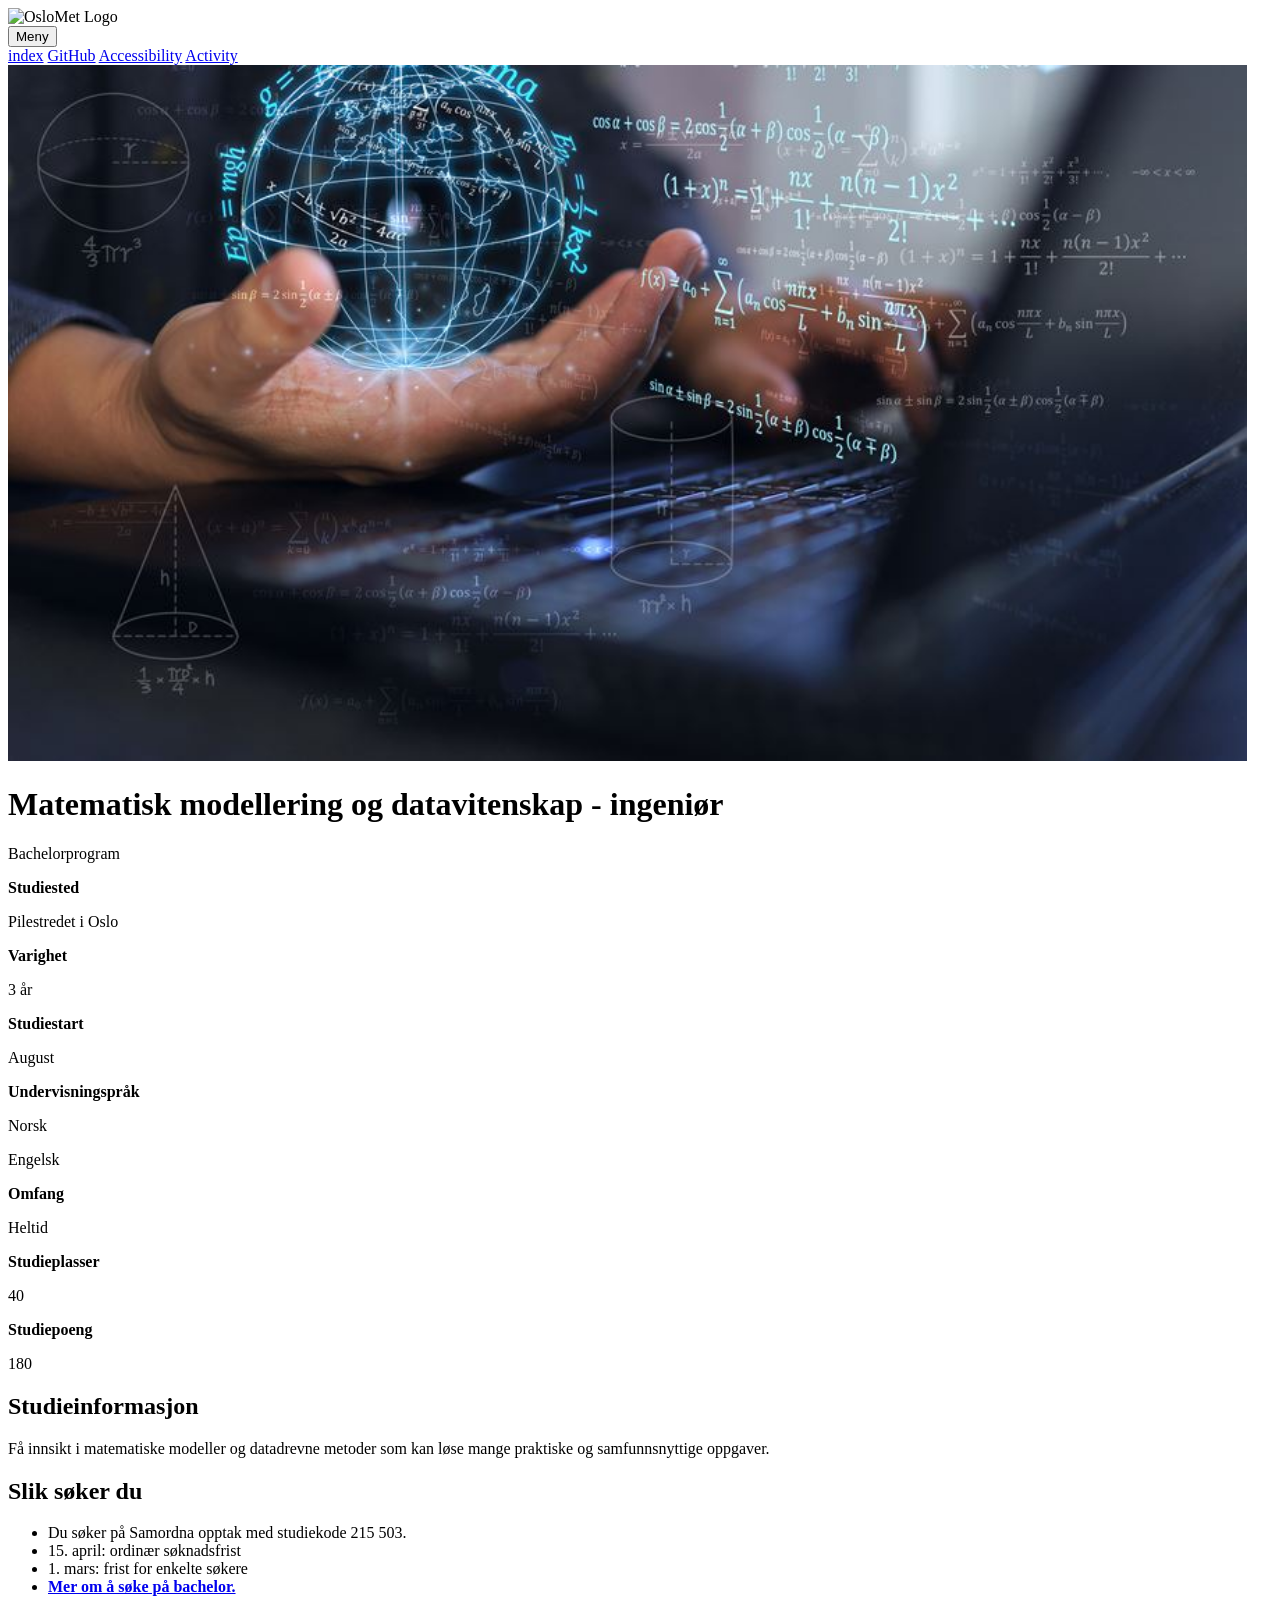
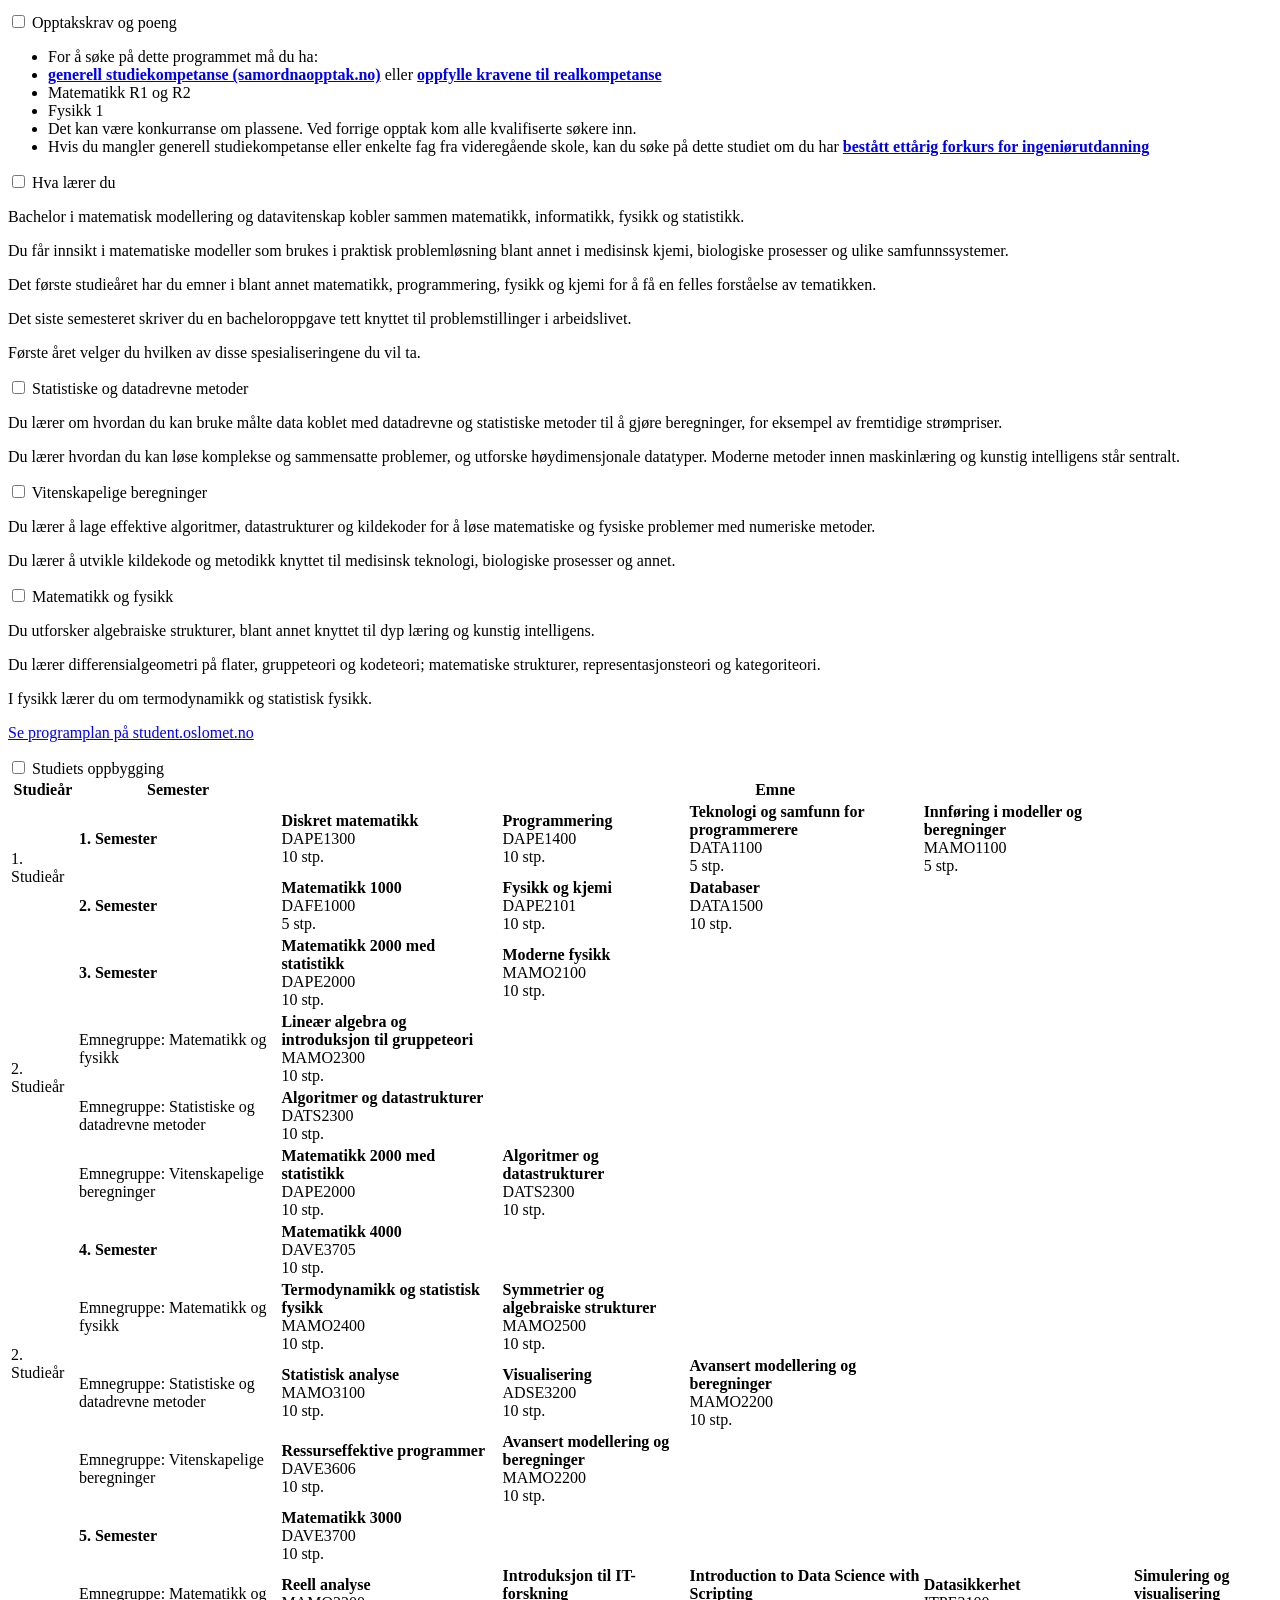
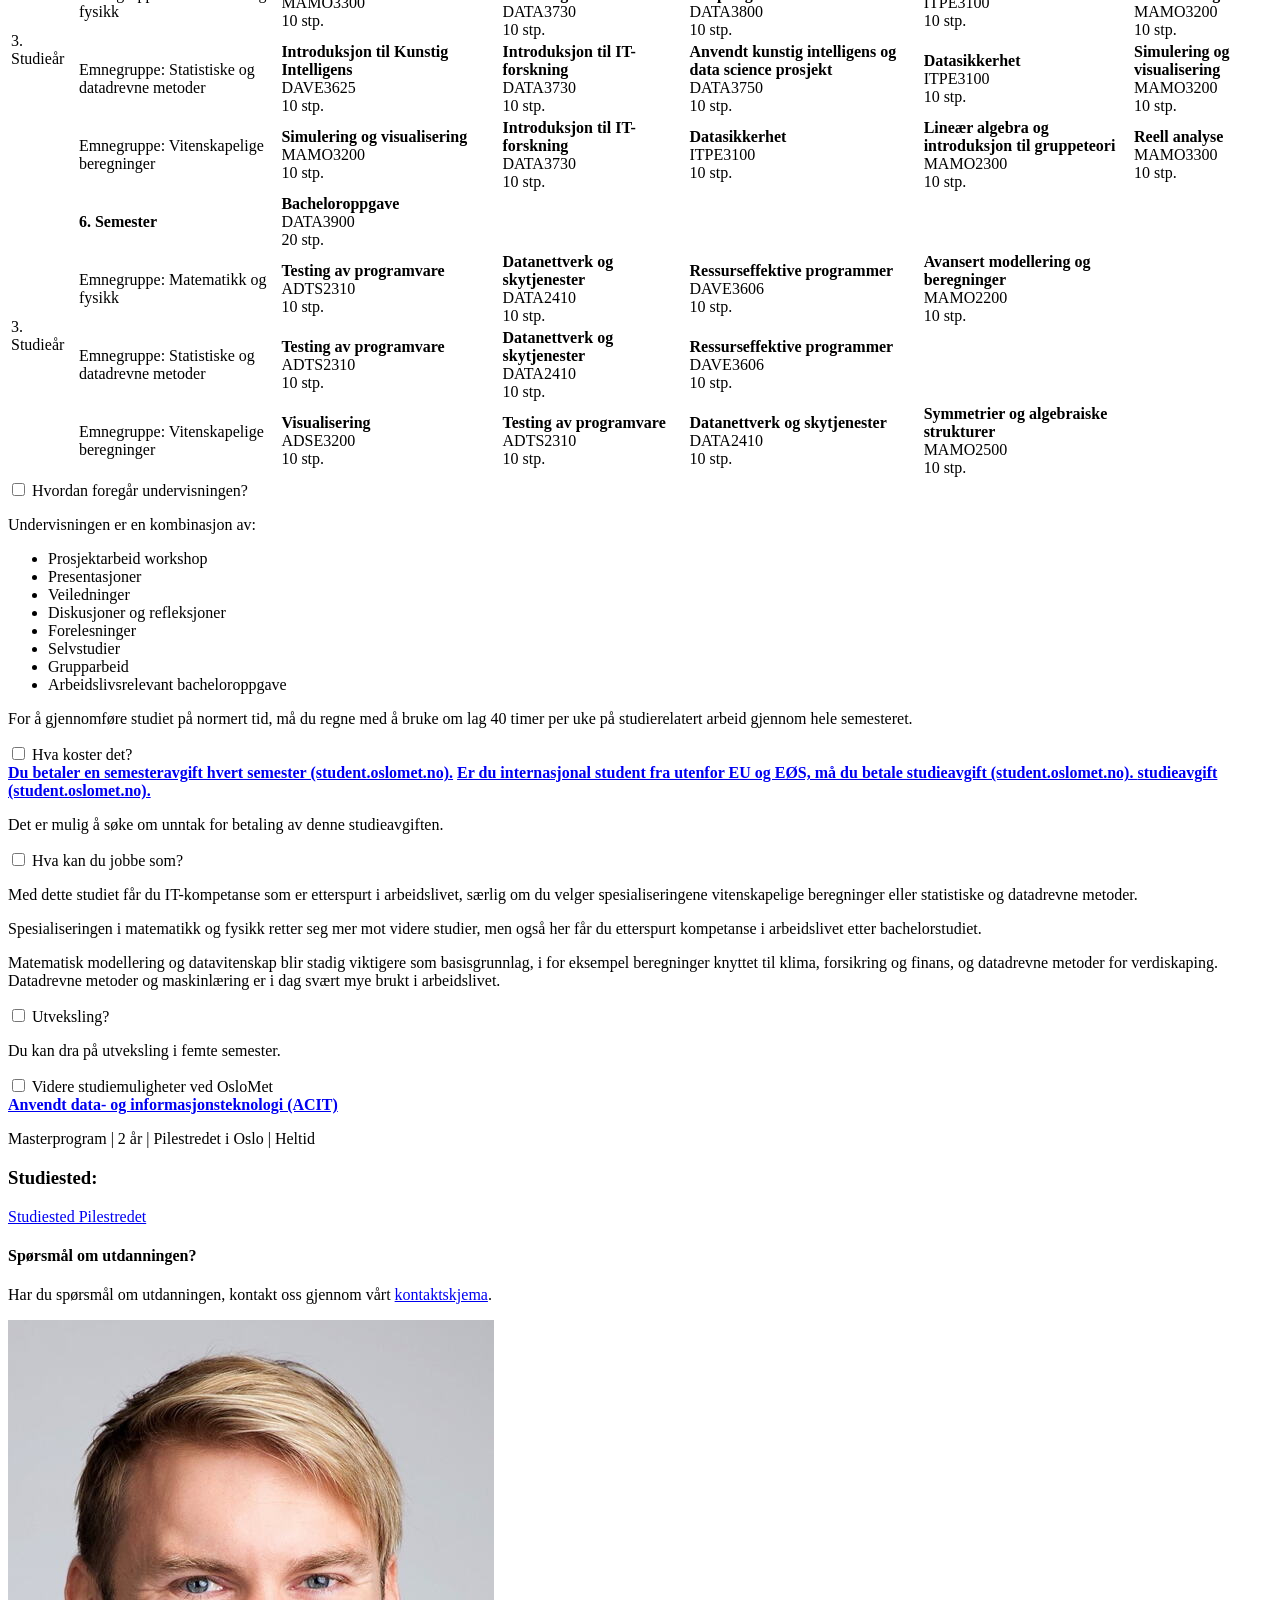
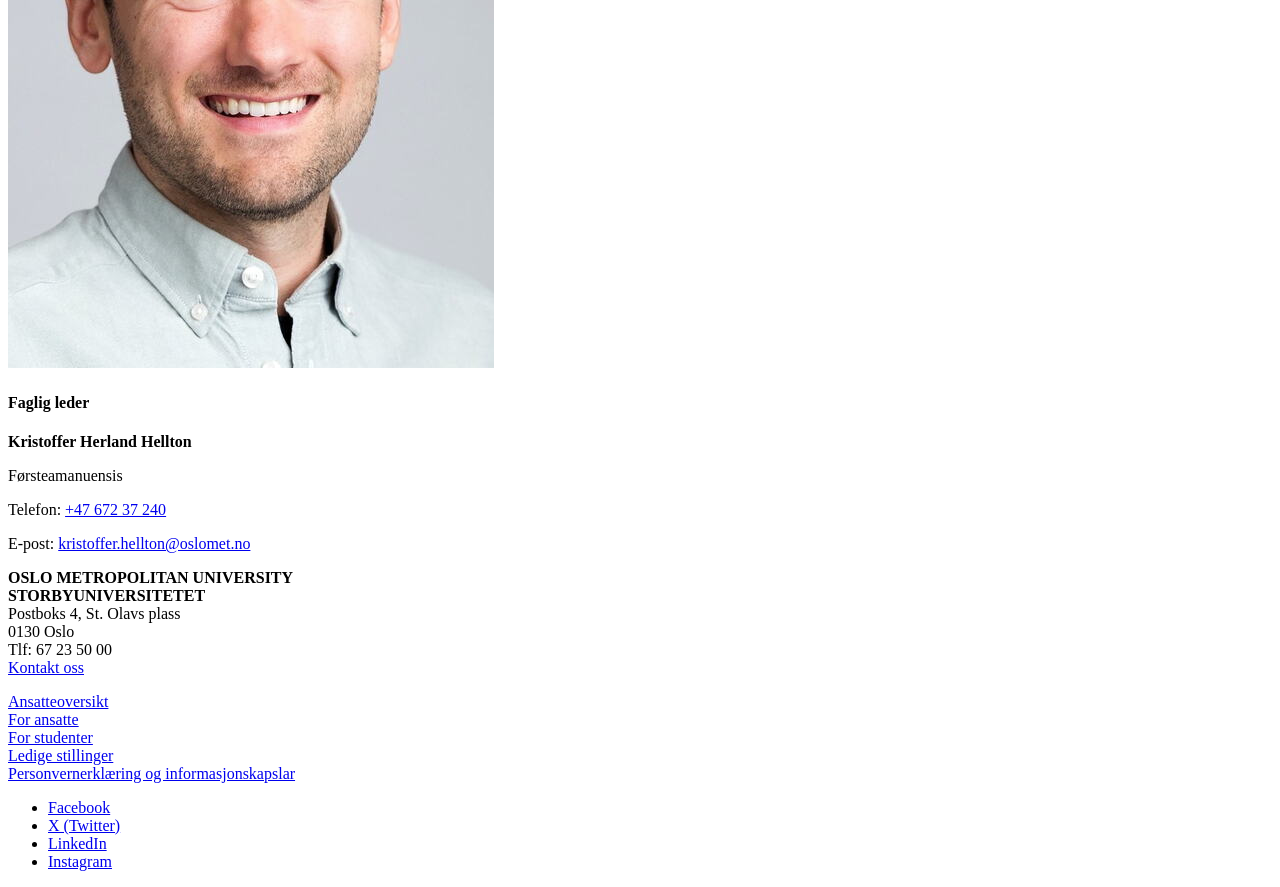
==== commit 5013a702: "kommentarer" ====
--- a/index.html
+++ b/index.html
@@ -257,9 +257,7 @@
           <td><strong>Avansert modellering og beregninger</strong><br>MAMO2200<br>10 stp.</td>
         </tr>
       </tr>
-      <tr>
-      
-      
+    
 
         <!-- 3. studieår -->
         <tr>
@@ -284,7 +282,6 @@
           <td><strong>Datasikkerhet</strong><br>ITPE3100<br>10 stp.</td>
           <td><strong>Simulering og visualisering</strong><br>MAMO3200<br>10 stp.</td>
         </tr>
-        <tr>
           <td>Emnegruppe: Vitenskapelige beregninger</td>
           <td><strong>Simulering og visualisering</strong><br>MAMO3200<br>10 stp.</td>
           <td><strong>Introduksjon til IT-forskning</strong><br>DATA3730<br>10 stp.</td>
@@ -292,7 +289,6 @@
           <td><strong>Lineær algebra og introduksjon til gruppeteori</strong><br>MAMO2300<br>10 stp.</td>
           <td><strong>Reell analyse</strong><br>MAMO3300<br>10 stp.</td>
         </tr>
-      </tr>
       
           <tr>
               <td rowspan="4" class="study-year">3. Studieår</td>
@@ -320,13 +316,10 @@
             <td><strong>Datanettverk og skytjenester</strong><br>DATA2410<br>10 stp.</td>
             <td><strong>Symmetrier og algebraiske strukturer</strong><br>MAMO2500<br>10 stp.</td>
           </tr>
-        </tr>  
-     
-
     </tbody>
   </table>
-          </div>
-          </div>
+ </div>
+</div>
     </div>
     <div class="accordion-item4">
       <input type="checkbox" id="item4" class="accordion-checkbox">
@@ -396,18 +389,18 @@
     </div>
   </div>
   <div class="container">
-    <h1>Studiested: </h1>
+    <h3>Studiested: </h3>
     <a href="https://www.oslomet.no/om/studiested-pilestredet">Studiested Pilestredet</a>
 
     <div class="contact">
-        <h2>Spørsmål om utdanningen?</h2>
+        <h4>Spørsmål om utdanningen?</h4>
         <p>Har du spørsmål om utdanningen, kontakt oss gjennom vårt <a href="https://www.oslomet.no/kontaktskjema#Jeg%20vil%20bli%20student">kontaktskjema</a>.</p>
     </div>
 
     <div class="leader">
         <img src="BIlder/Faglig-leder.png" alt="Kristoffer Herland Hellton">
         <div>
-            <h2>Faglig leder</h2>
+            <h4>Faglig leder</h4>
             <p><strong>Kristoffer Herland Hellton</strong></p>
             <p>Førsteamanuensis</p>
             <p>Telefon: <a href="tel:+4767237240">+47 672 37 240</a></p>
@@ -447,8 +440,6 @@
       </ul>
     </div>
 </footer>
-
-
 </body>
 </html>
 
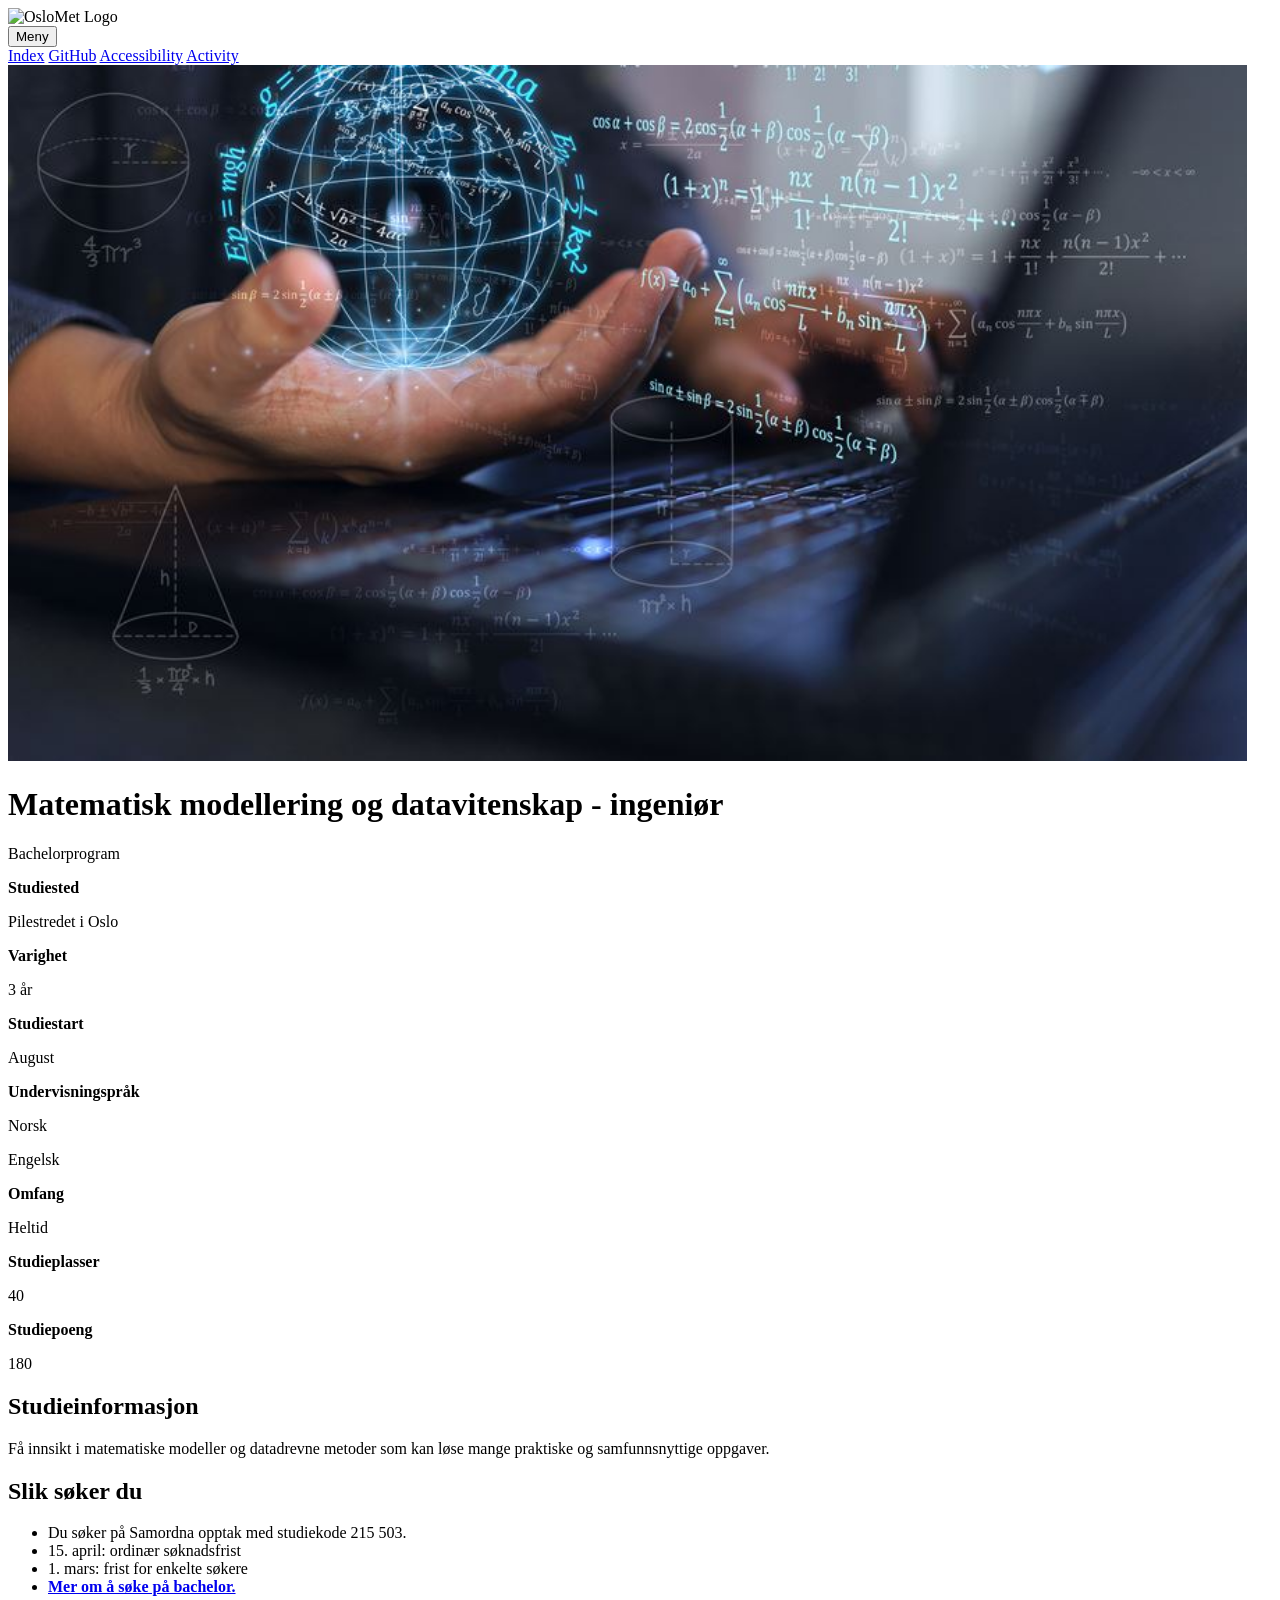
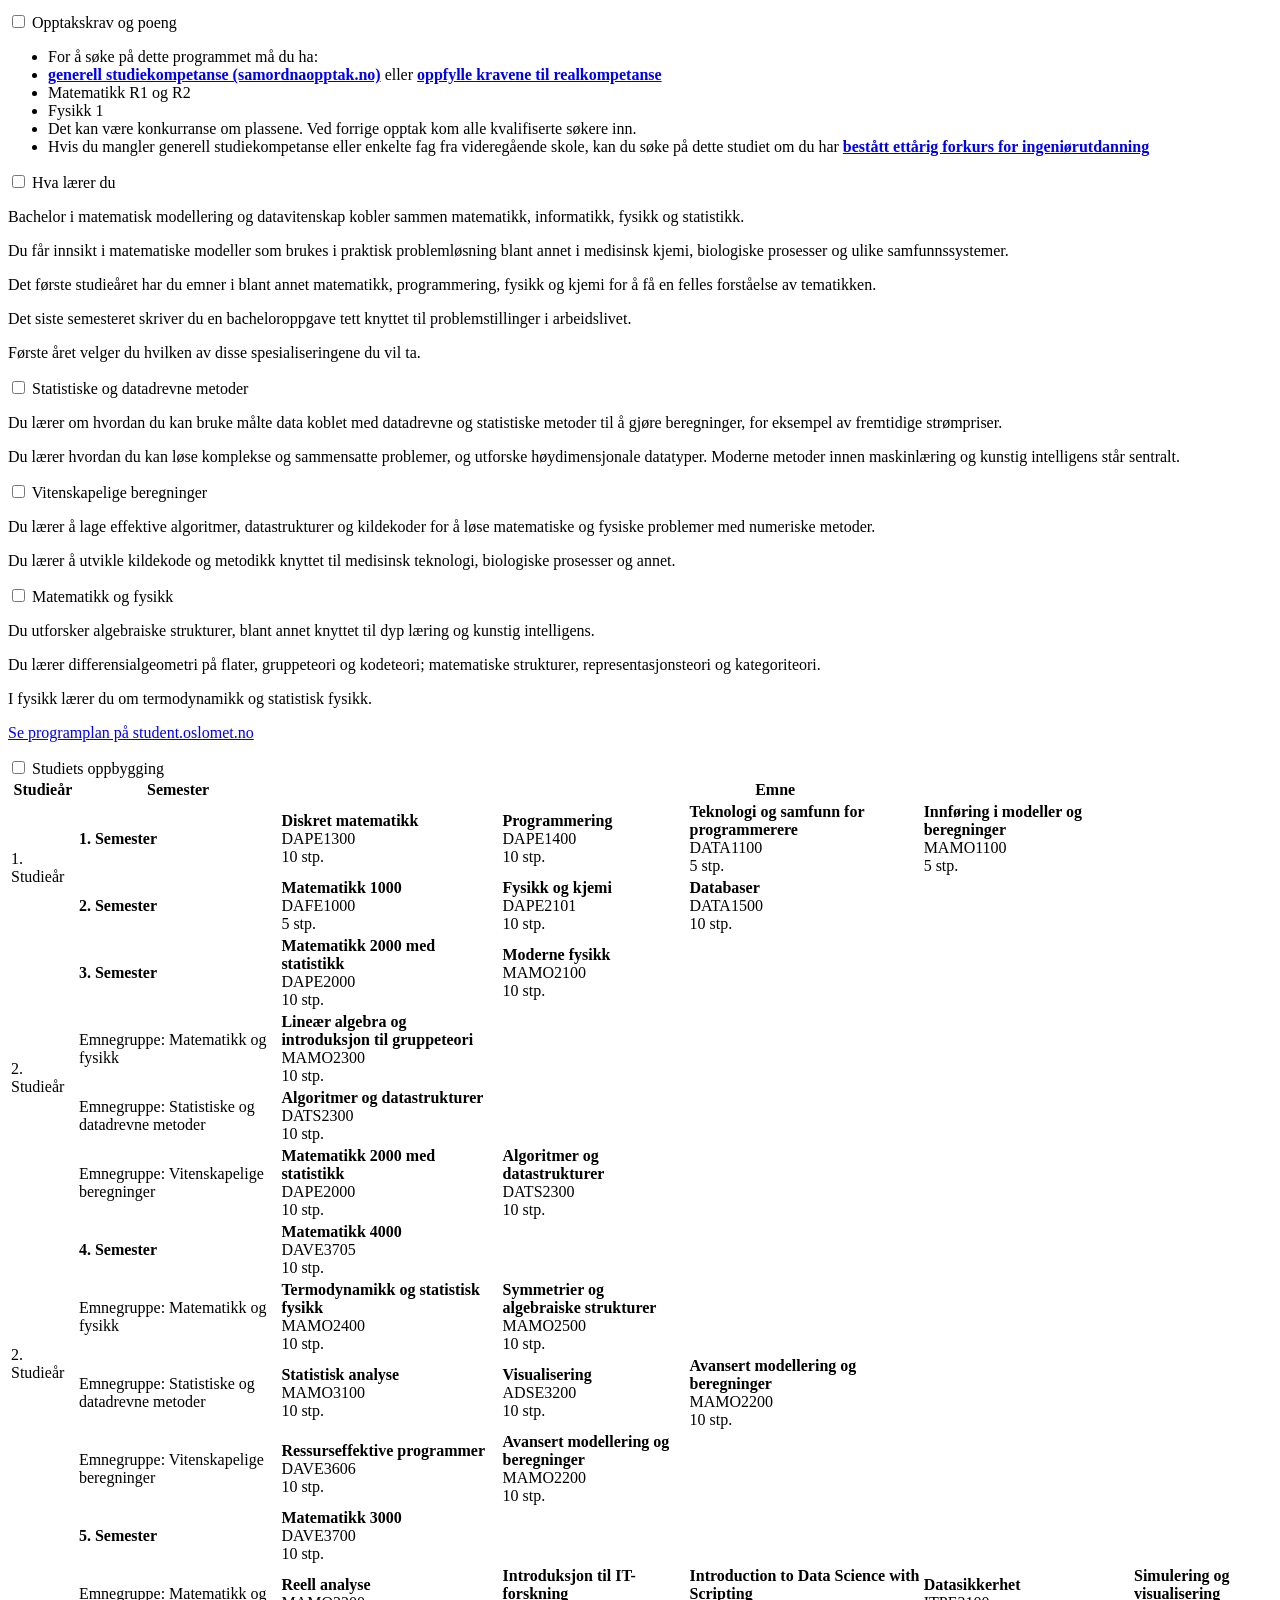
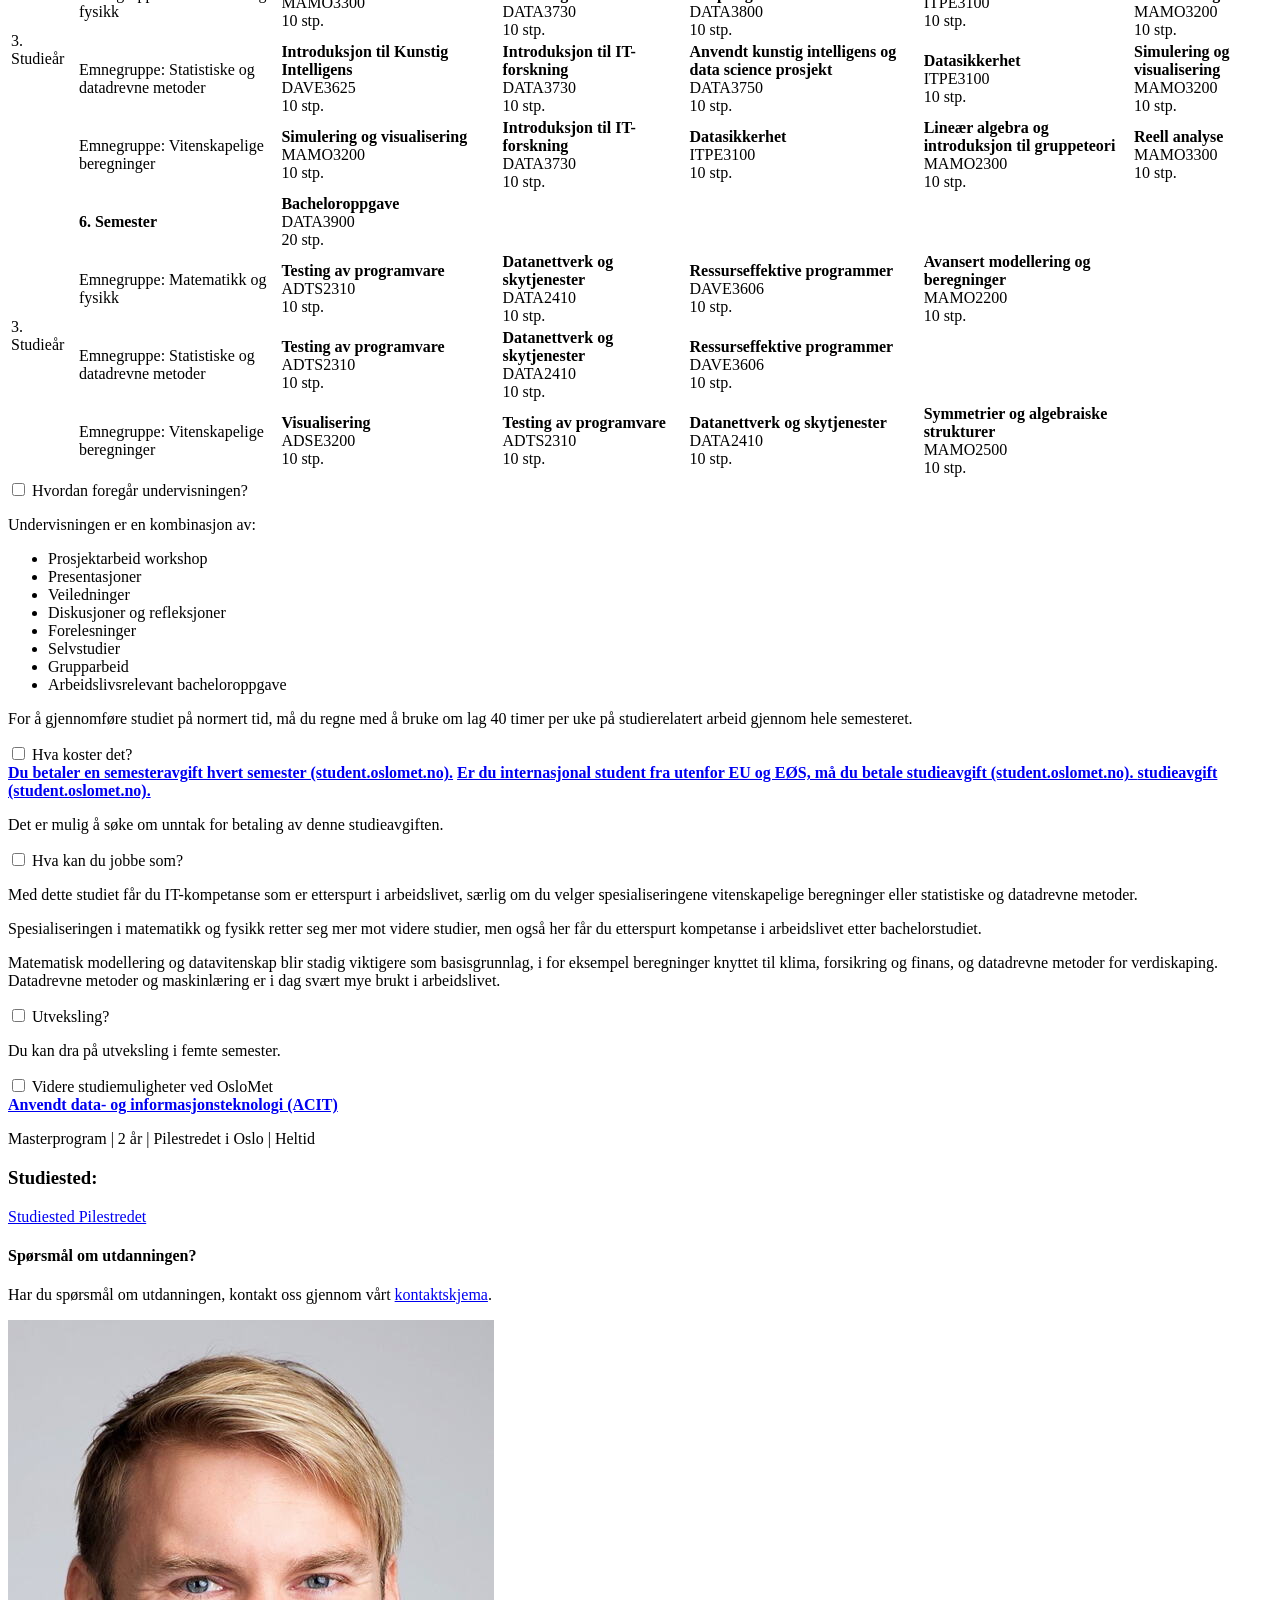
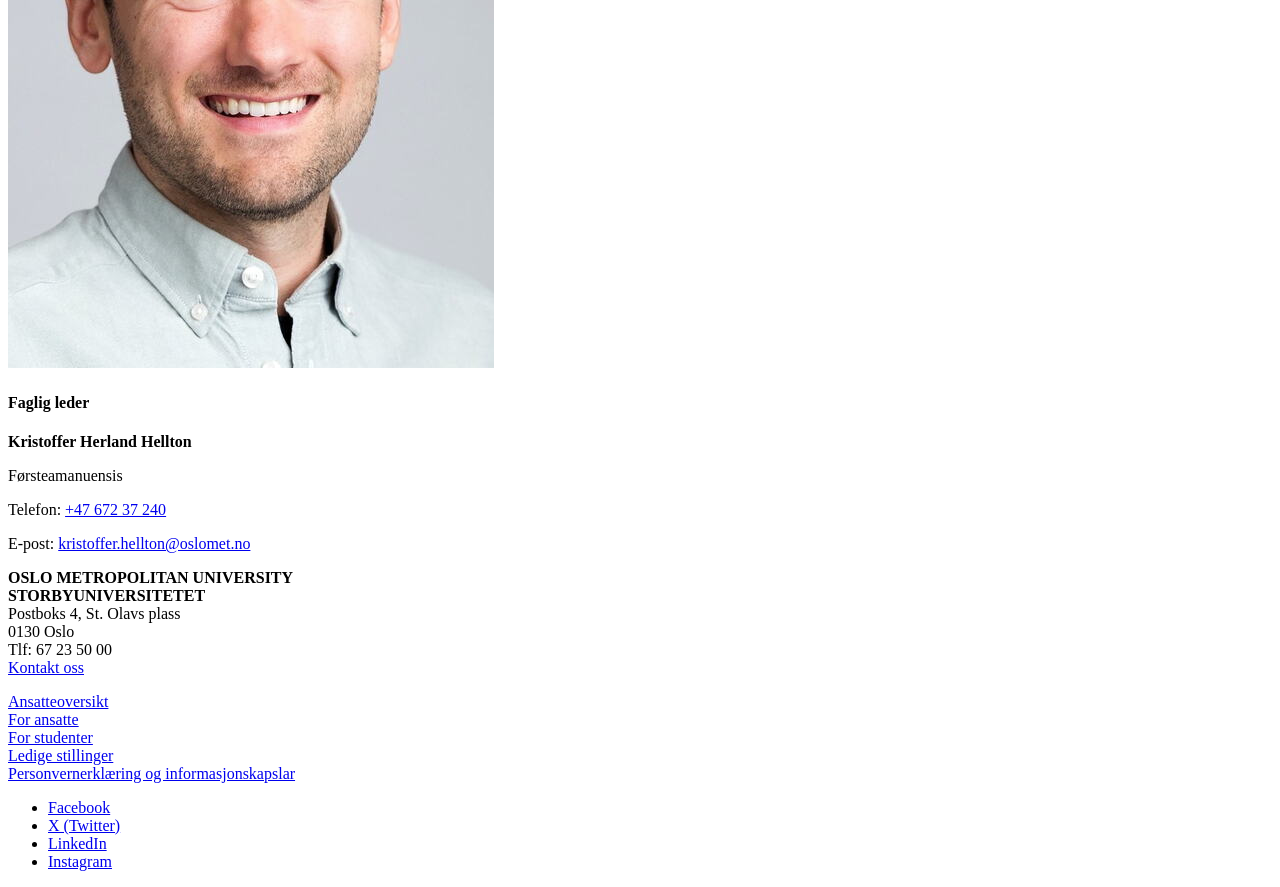
==== commit 12d8a96b: "små endringer" ====
--- a/index.html
+++ b/index.html
@@ -16,7 +16,7 @@
         <nav class="dropdown">
           <button class="meny-button">Meny</button>
           <div class="dropdown-content">
-              <a href="index.html">index</a>
+              <a href="index.html">Index</a>
               <a href="gitHub.html">GitHub</a>
               <a href="accessibility.html">Accessibility</a>
               <a href="activity.html">Activity</a>
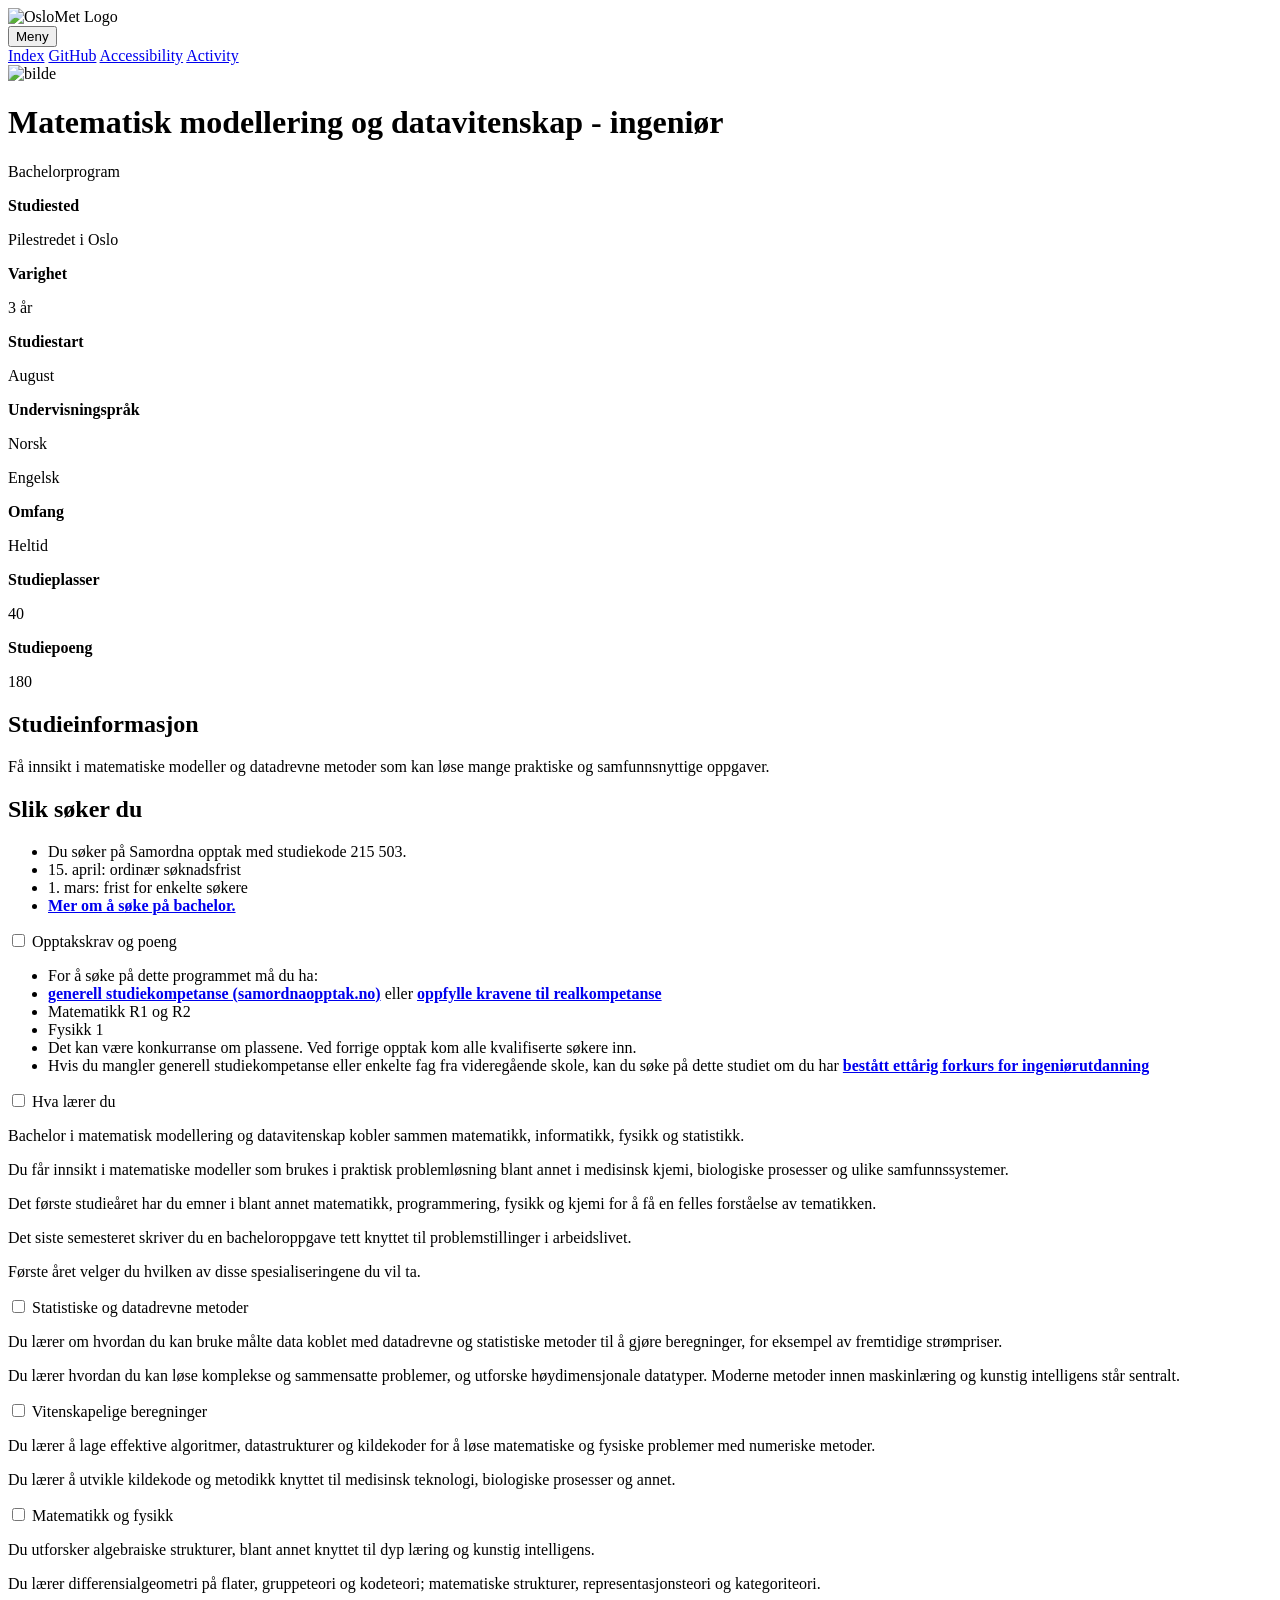
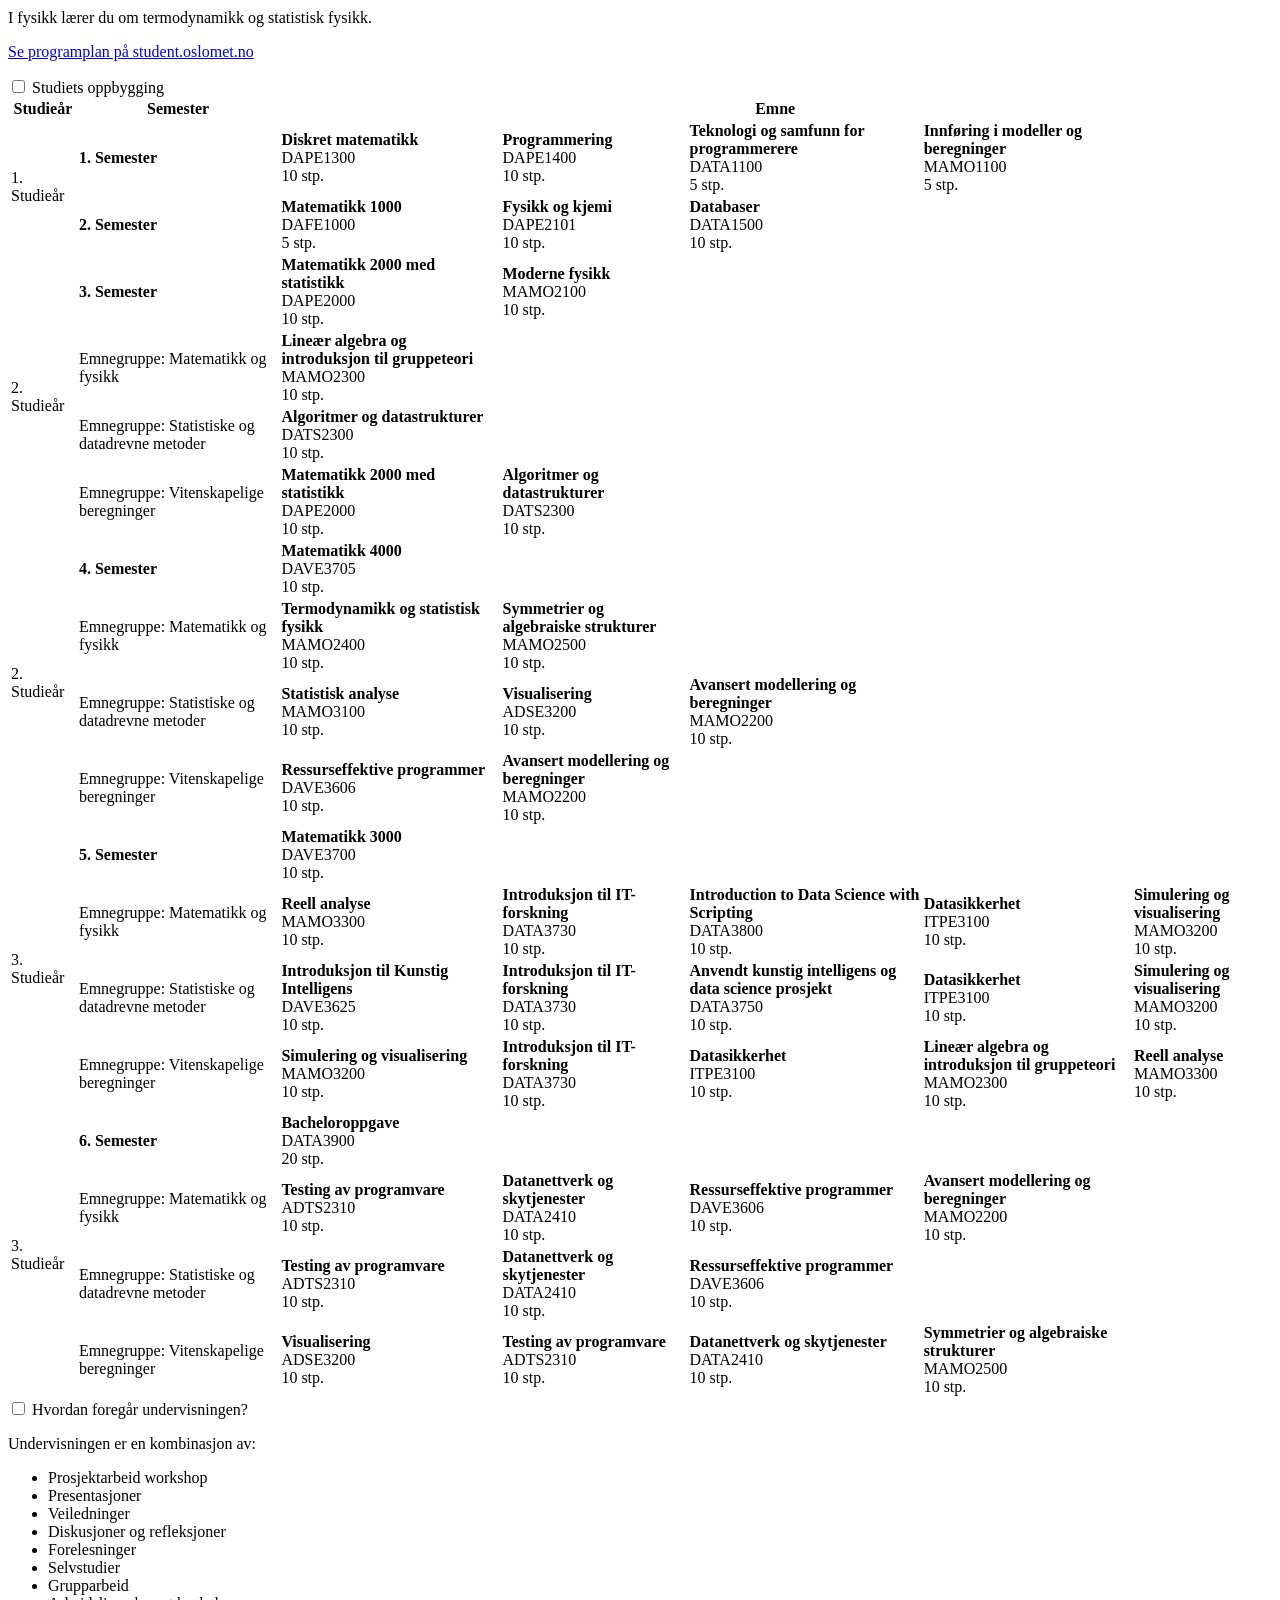
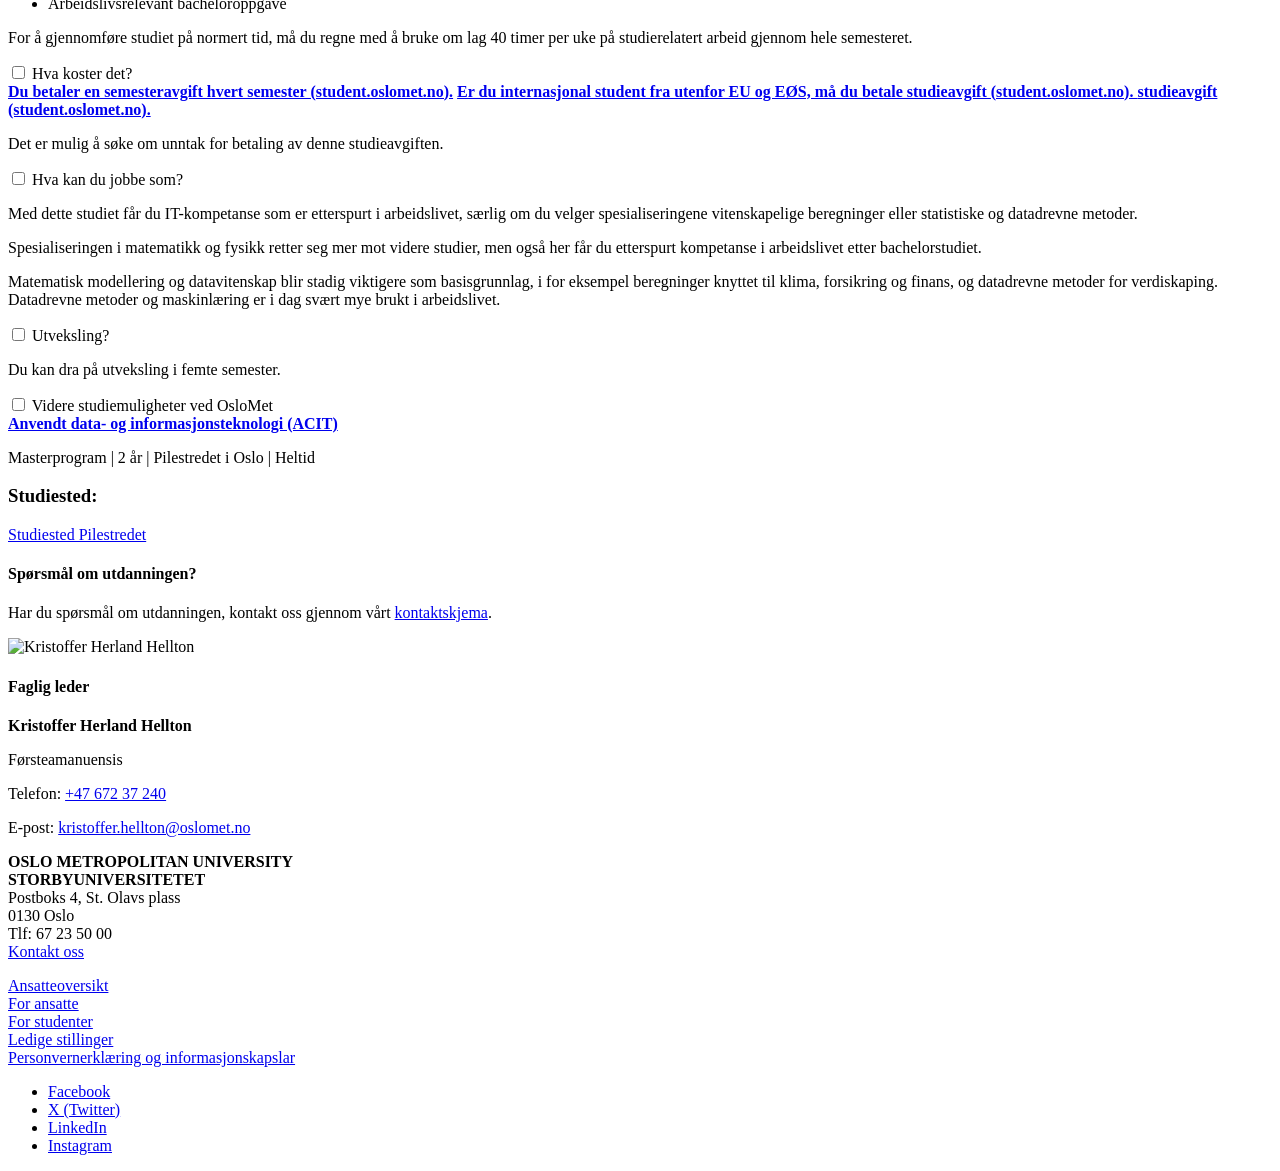
==== commit 4fcd9435: "fjernet mappe" ====
--- a/index.html
+++ b/index.html
@@ -27,7 +27,7 @@
   <main>
 
     <div class="intro-bilde">
-      <img src="BIlder/mattematisk modellering.jpg" alt="bilde" width="98%">
+      <img src="bilder/mattematisk modellering.jpg" alt="bilde" width="98%">
     </div>
 
     <div class="Overskrift">
@@ -398,7 +398,7 @@
     </div>
 
     <div class="leader">
-        <img src="BIlder/Faglig-leder.png" alt="Kristoffer Herland Hellton">
+        <img src="bilder/Faglig-leder.png" alt="Kristoffer Herland Hellton">
         <div>
             <h4>Faglig leder</h4>
             <p><strong>Kristoffer Herland Hellton</strong></p>
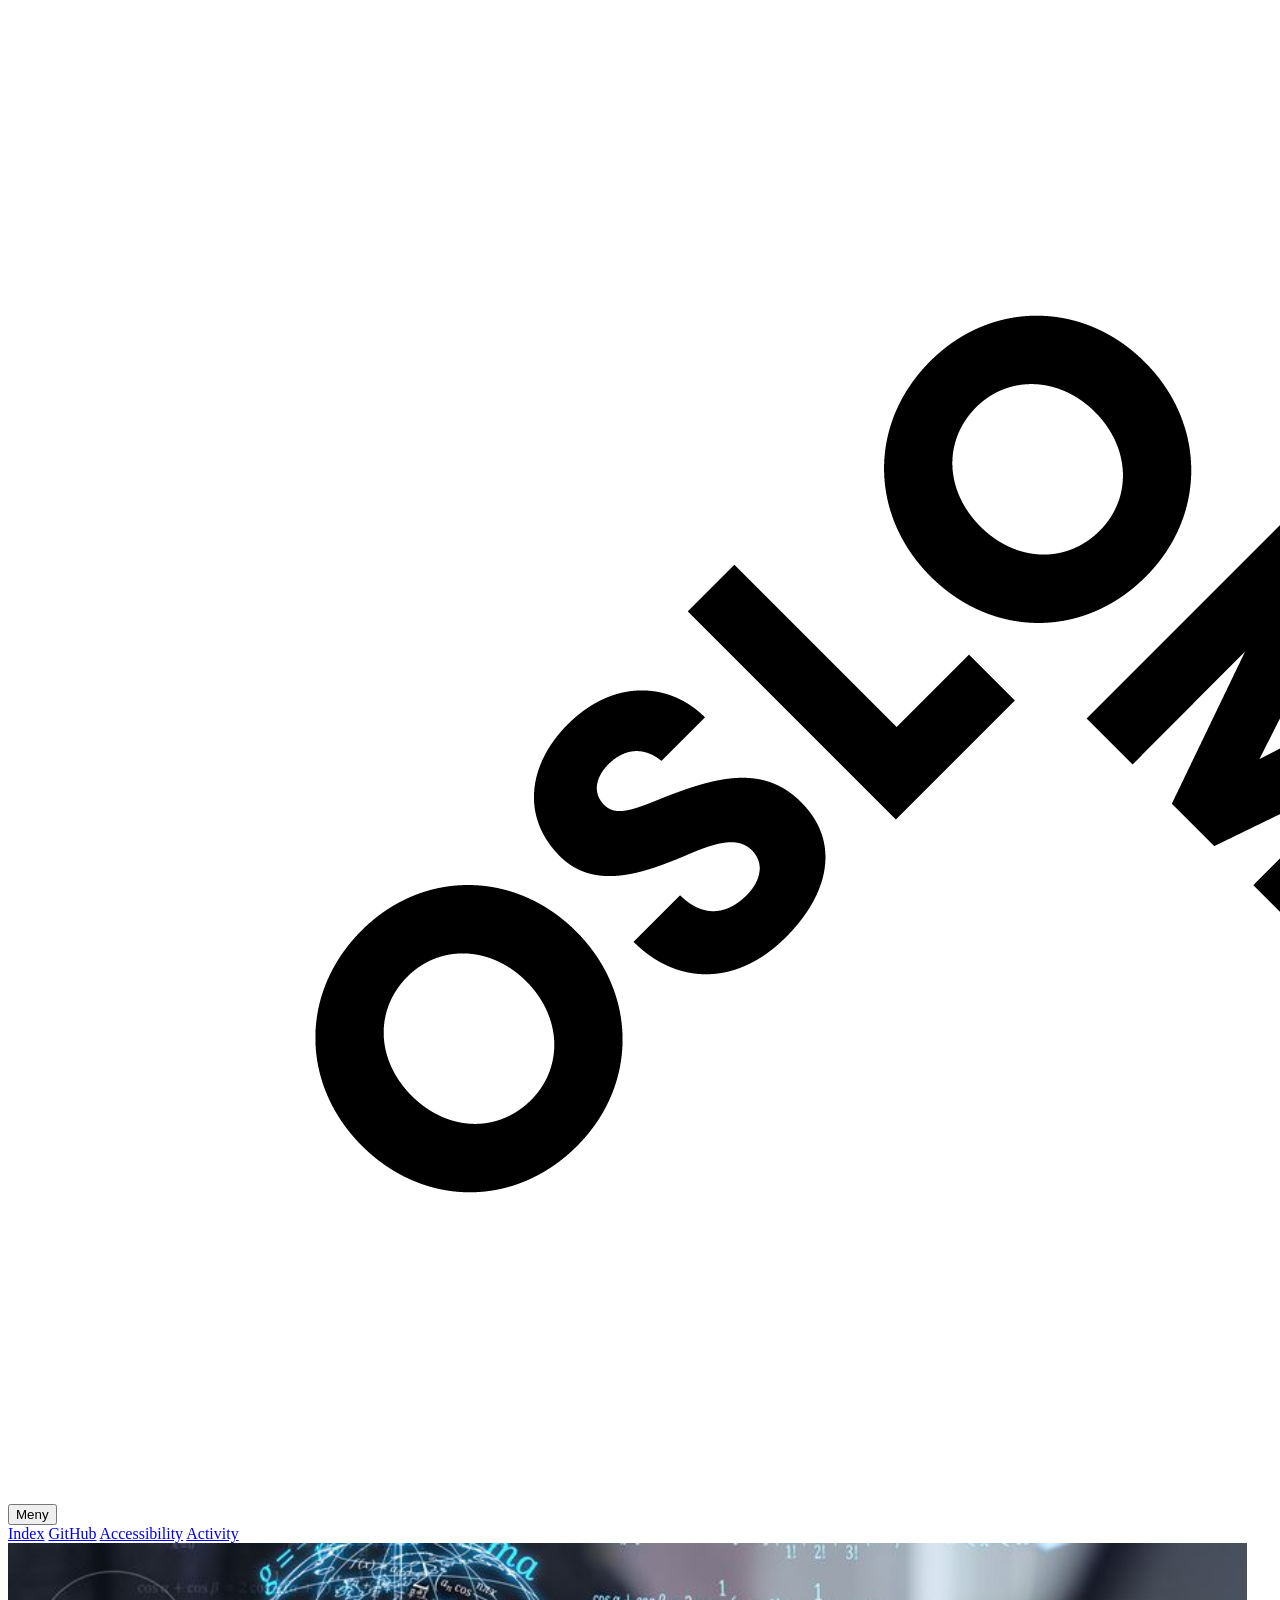
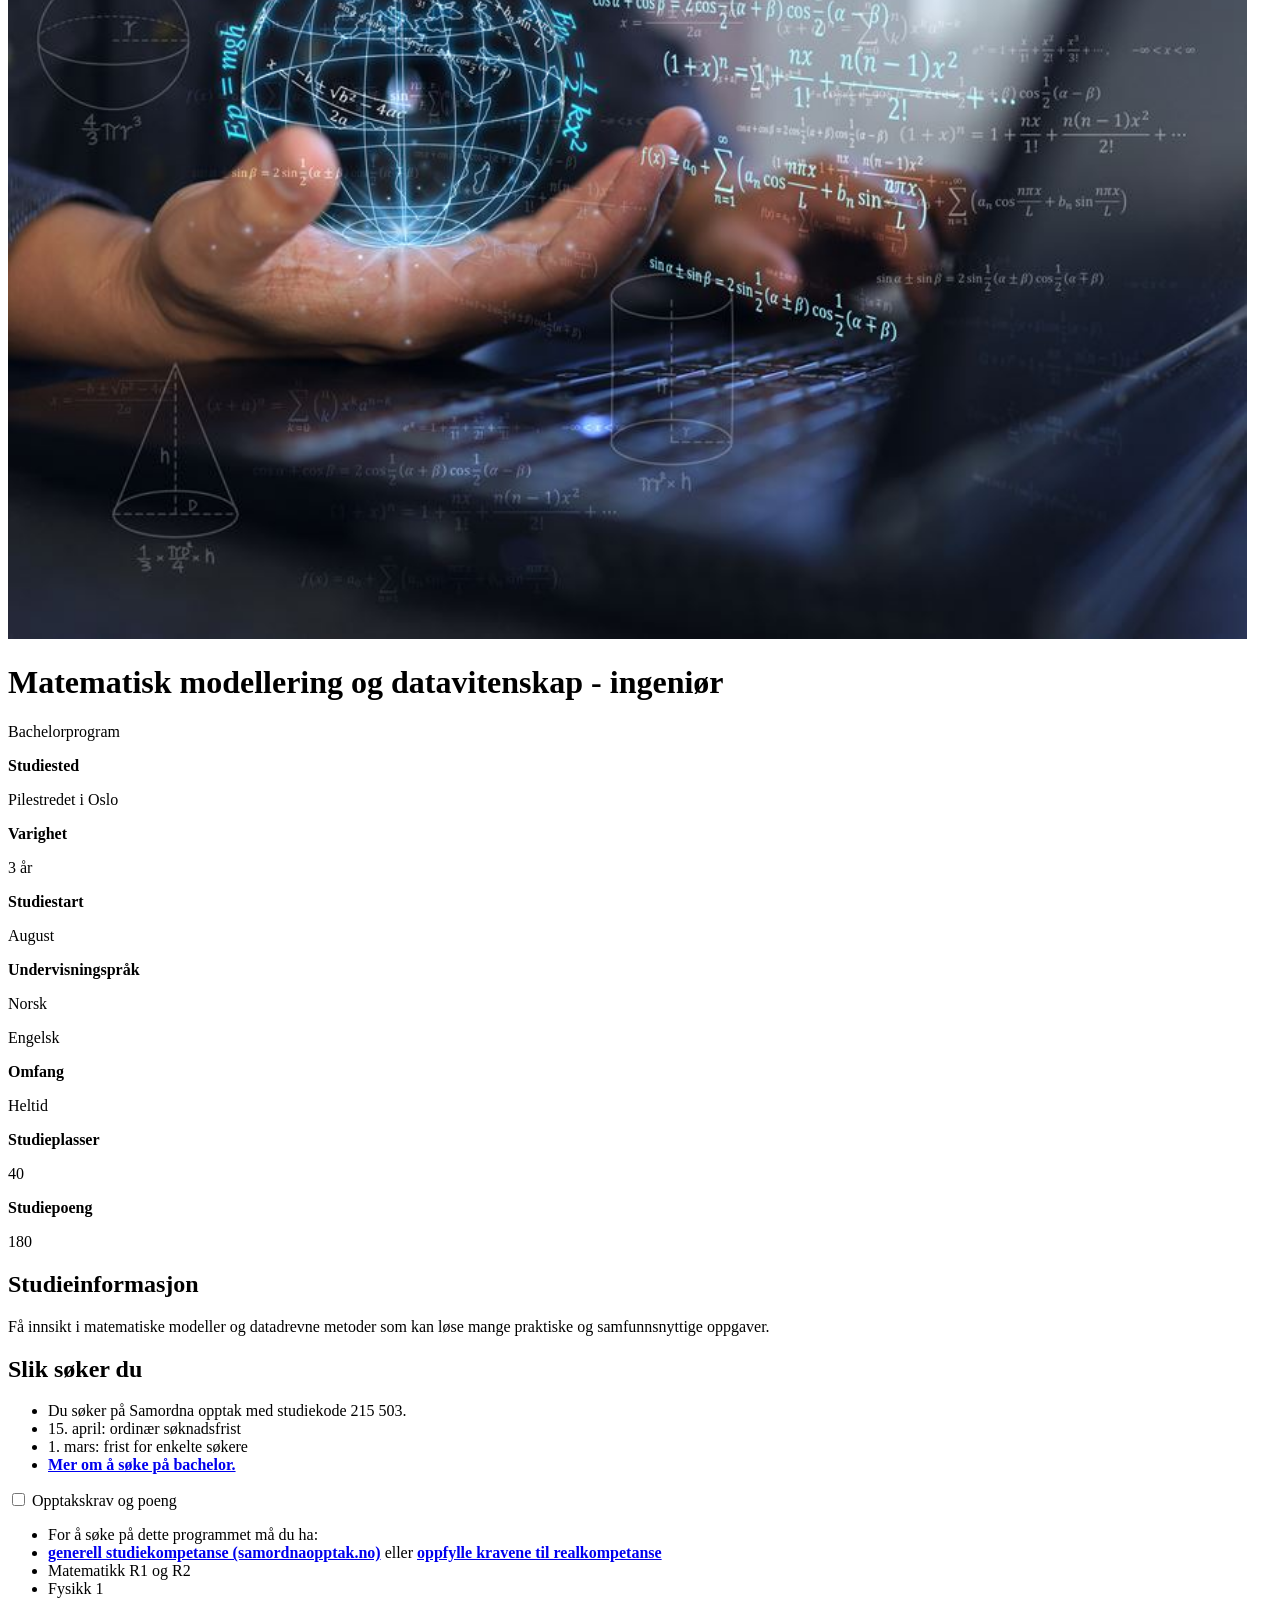
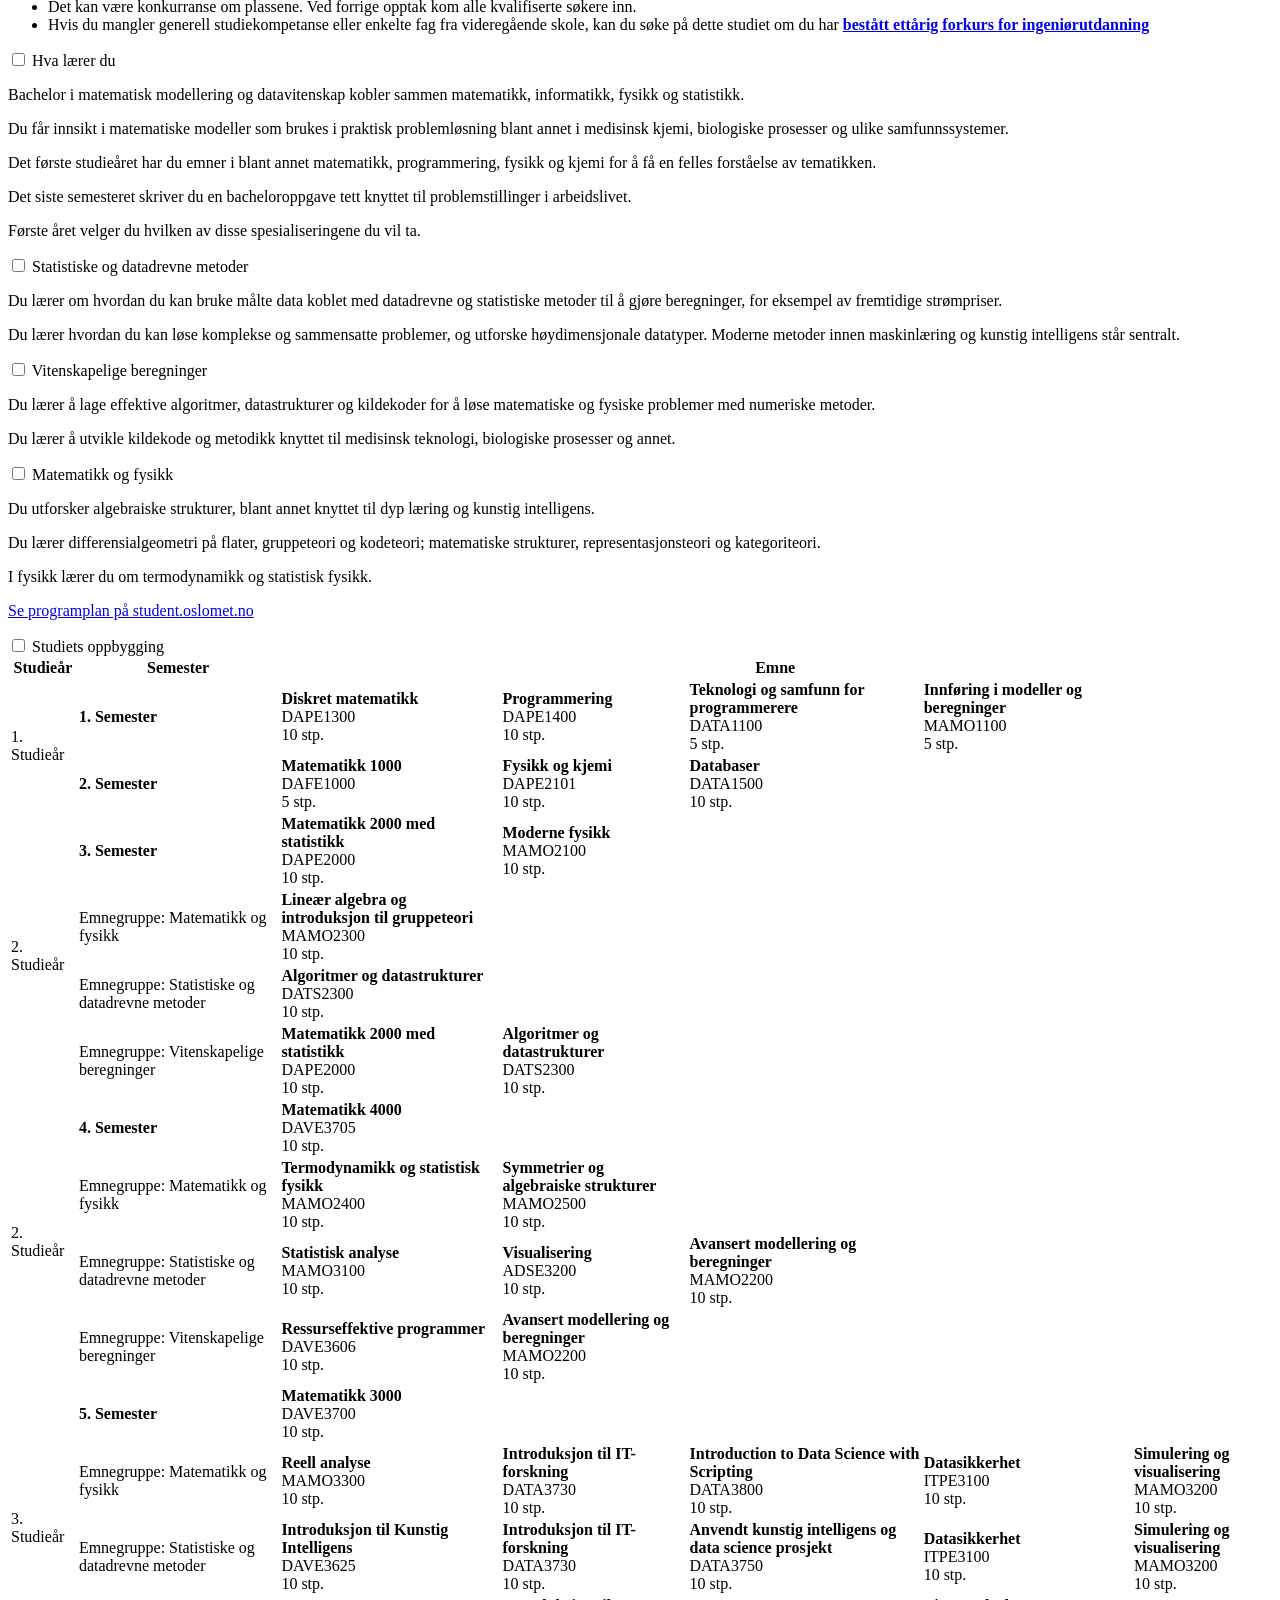
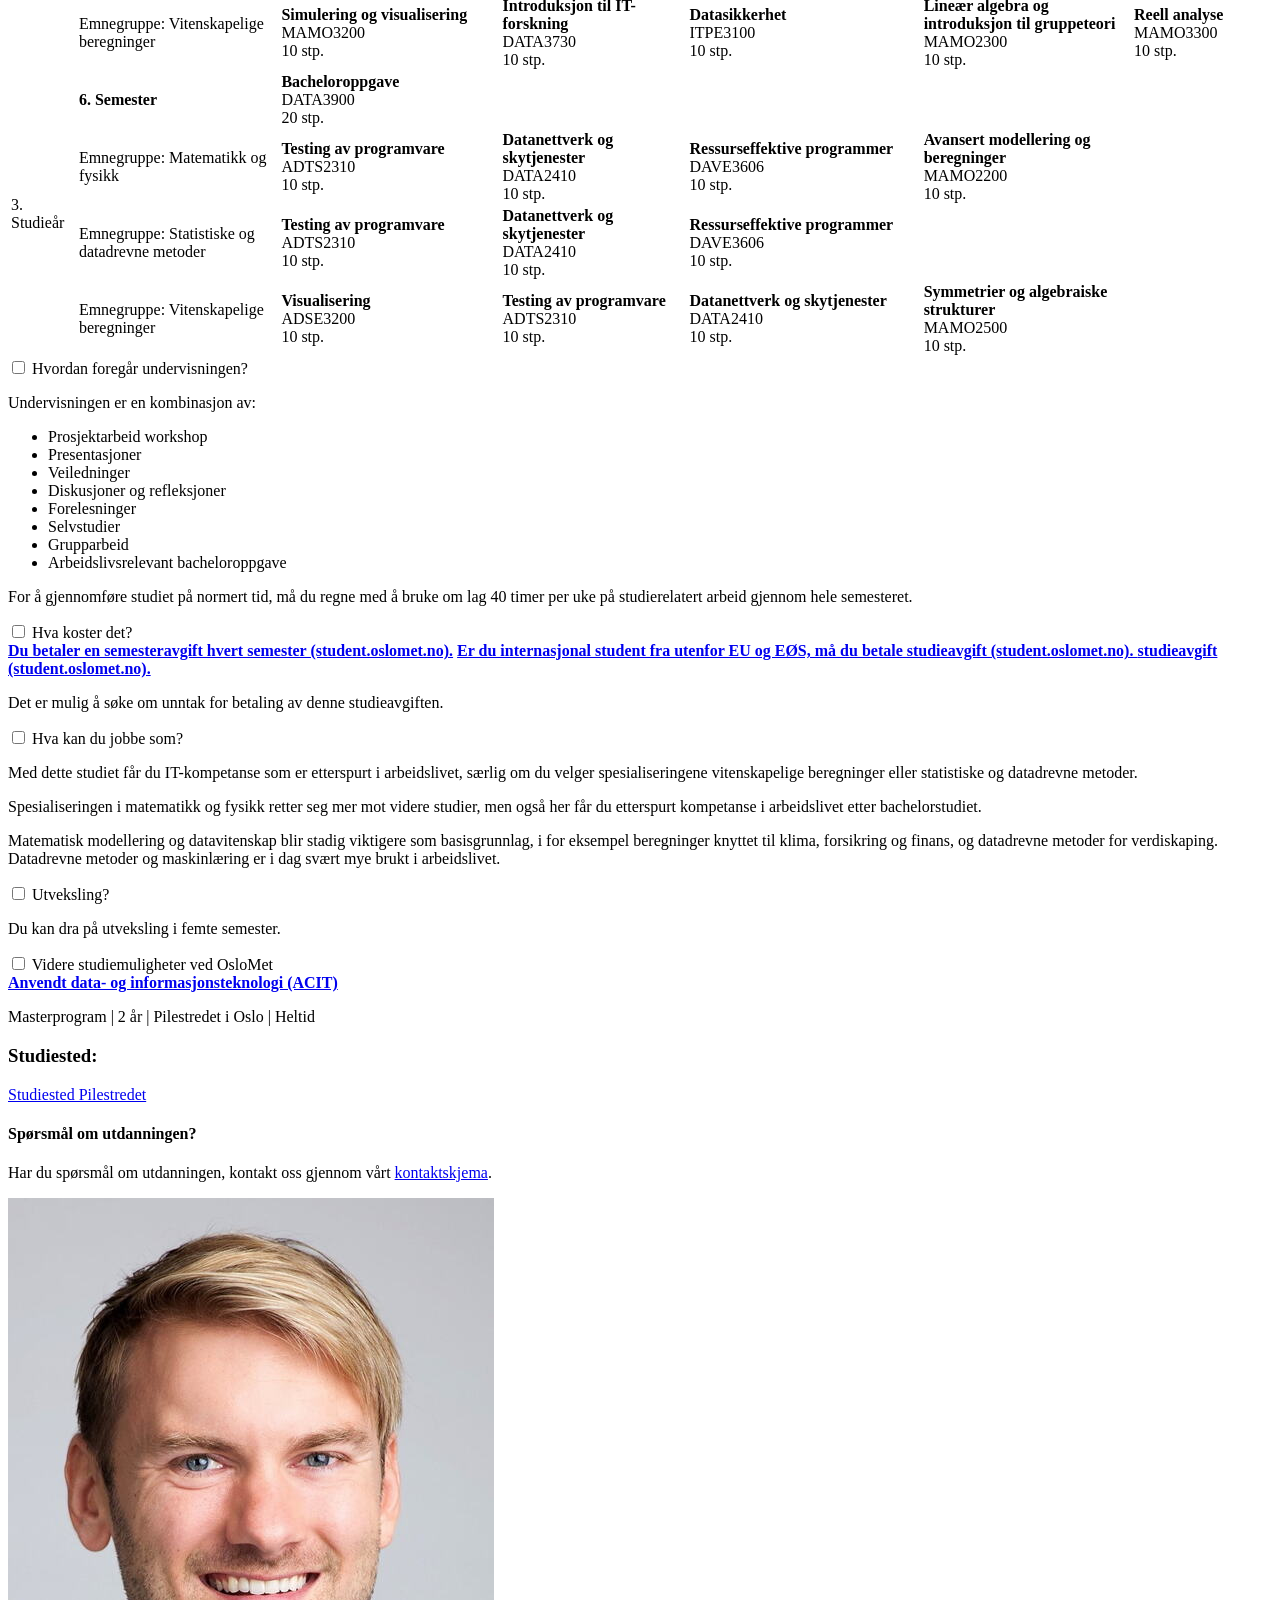
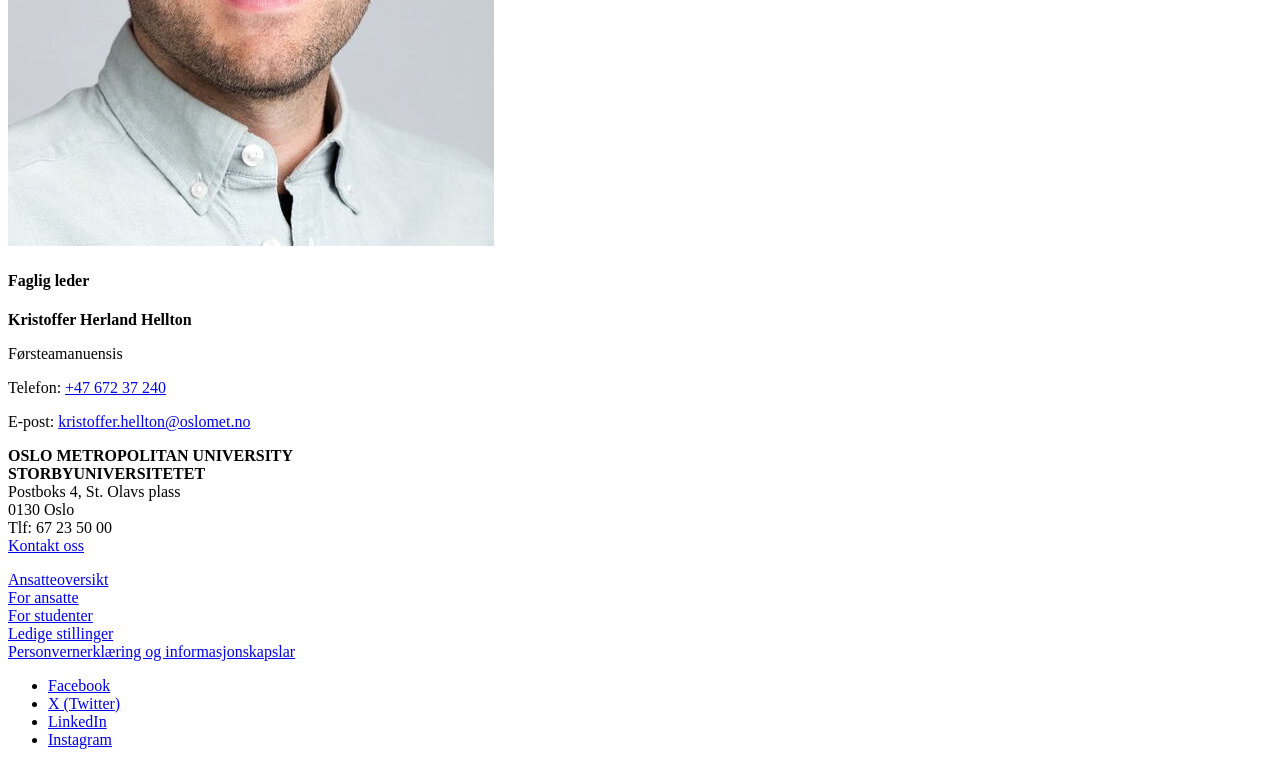
==== commit 3ea830cb: "endring" ====
--- a/index.html
+++ b/index.html
@@ -9,7 +9,7 @@
 <body>
     <header>
         <div class="logo">
-            <img src="bilder/dcb25c97-e530-4d45-804e-4883a9a9ce9d.png" alt="OsloMet Logo"> 
+            <img src="BIlder/dcb25c97-e530-4d45-804e-4883a9a9ce9d.png" alt="OsloMet Logo"> 
         </div>
       <!--Meny-button-->
       <!--Hentet fra: https://www.w3schools.com/css/tryit.asp?filename=trycss_dropdown_button-->
@@ -27,7 +27,7 @@
   <main>
 
     <div class="intro-bilde">
-      <img src="bilder/mattematisk modellering.jpg" alt="bilde" width="98%">
+      <img src="BIlder/mattematisk modellering.jpg" alt="bilde" width="98%">
     </div>
 
     <div class="Overskrift">
@@ -398,7 +398,7 @@
     </div>
 
     <div class="leader">
-        <img src="bilder/Faglig-leder.png" alt="Kristoffer Herland Hellton">
+        <img src="BIlder/Faglig-leder.png" alt="Kristoffer Herland Hellton">
         <div>
             <h4>Faglig leder</h4>
             <p><strong>Kristoffer Herland Hellton</strong></p>
